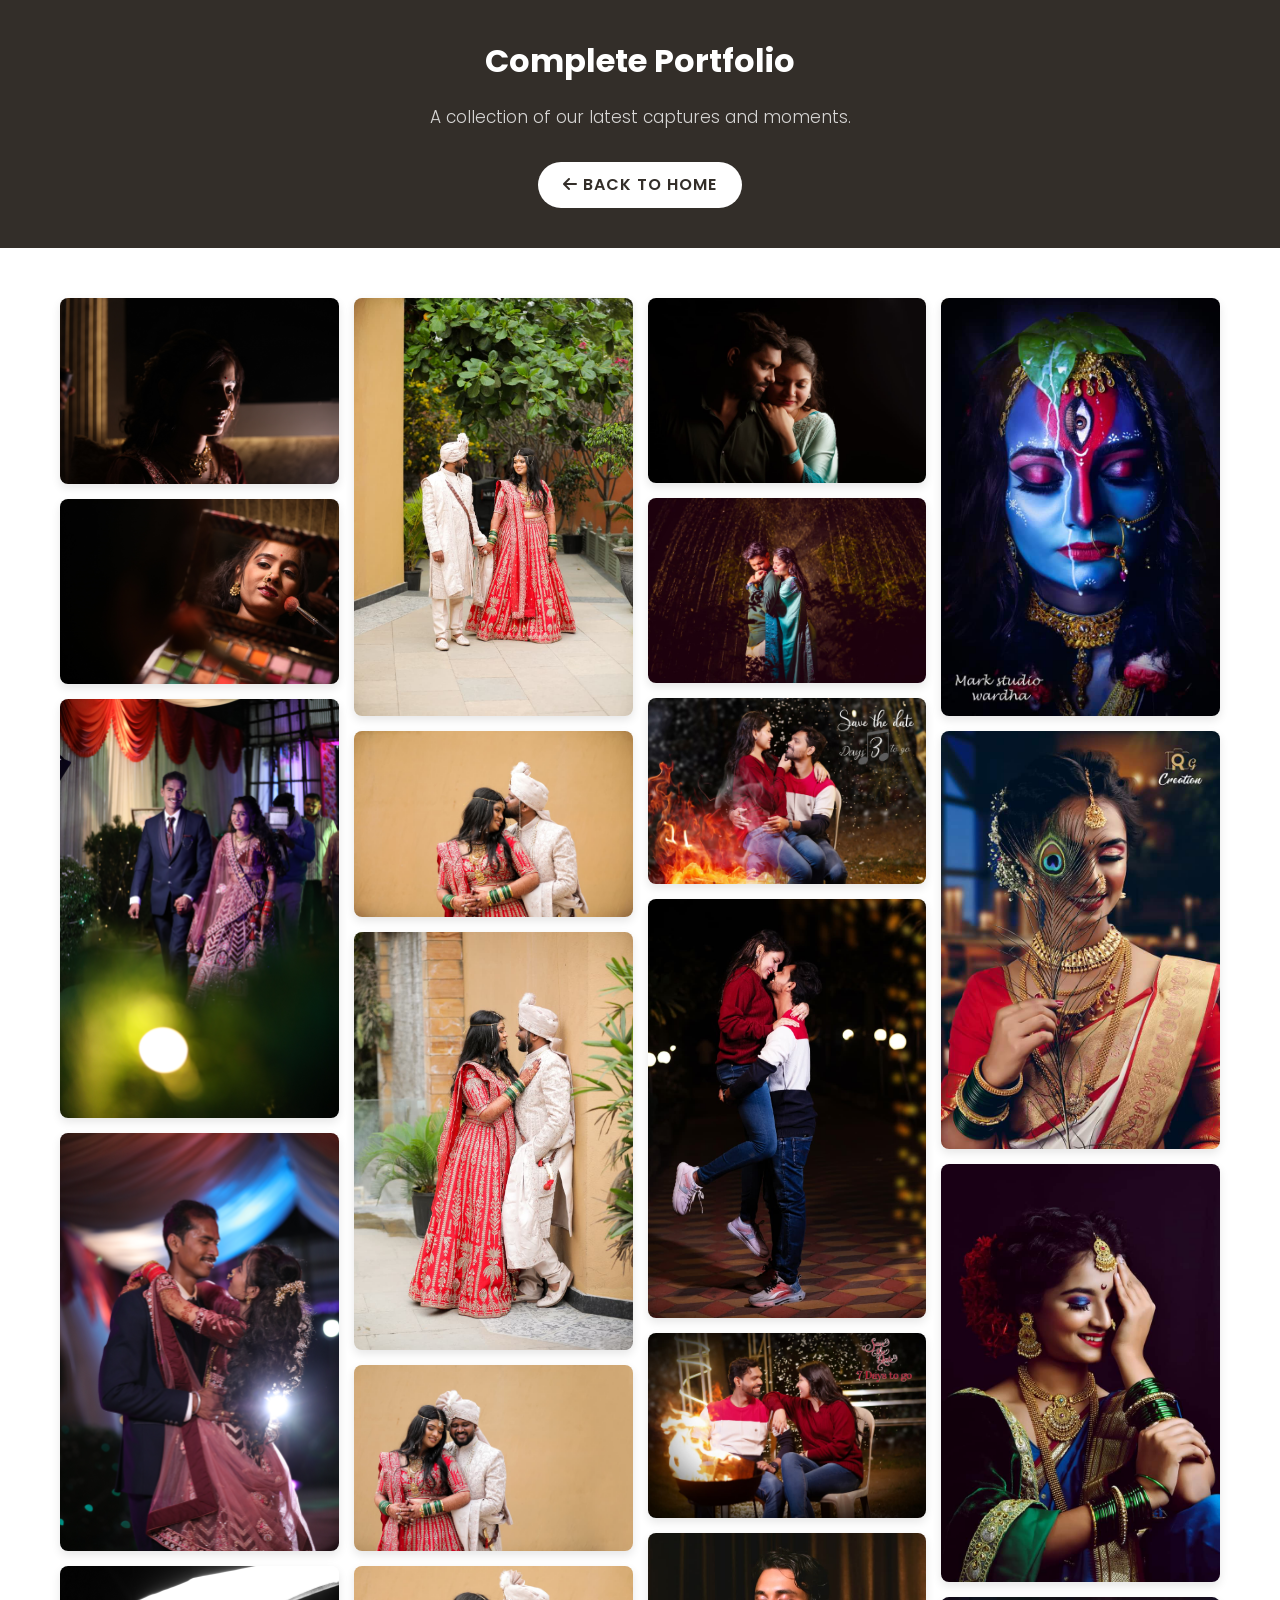
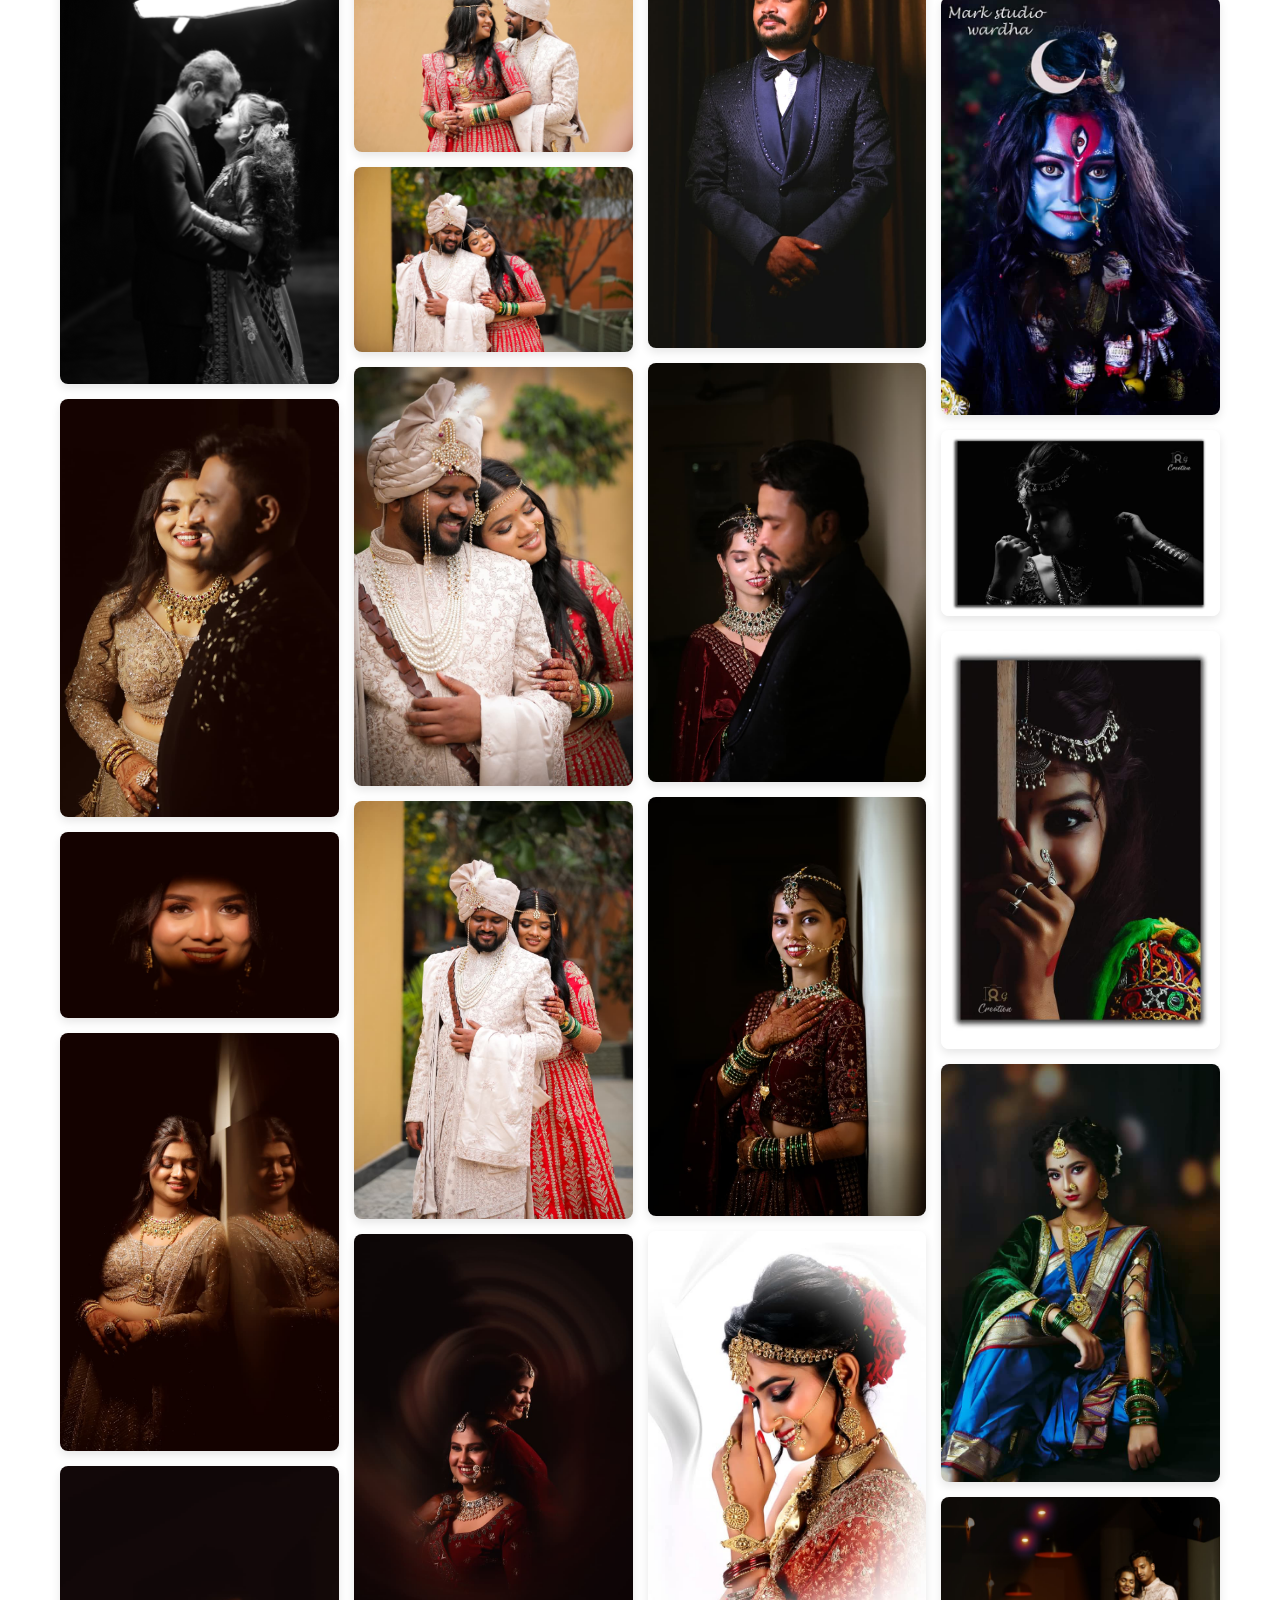
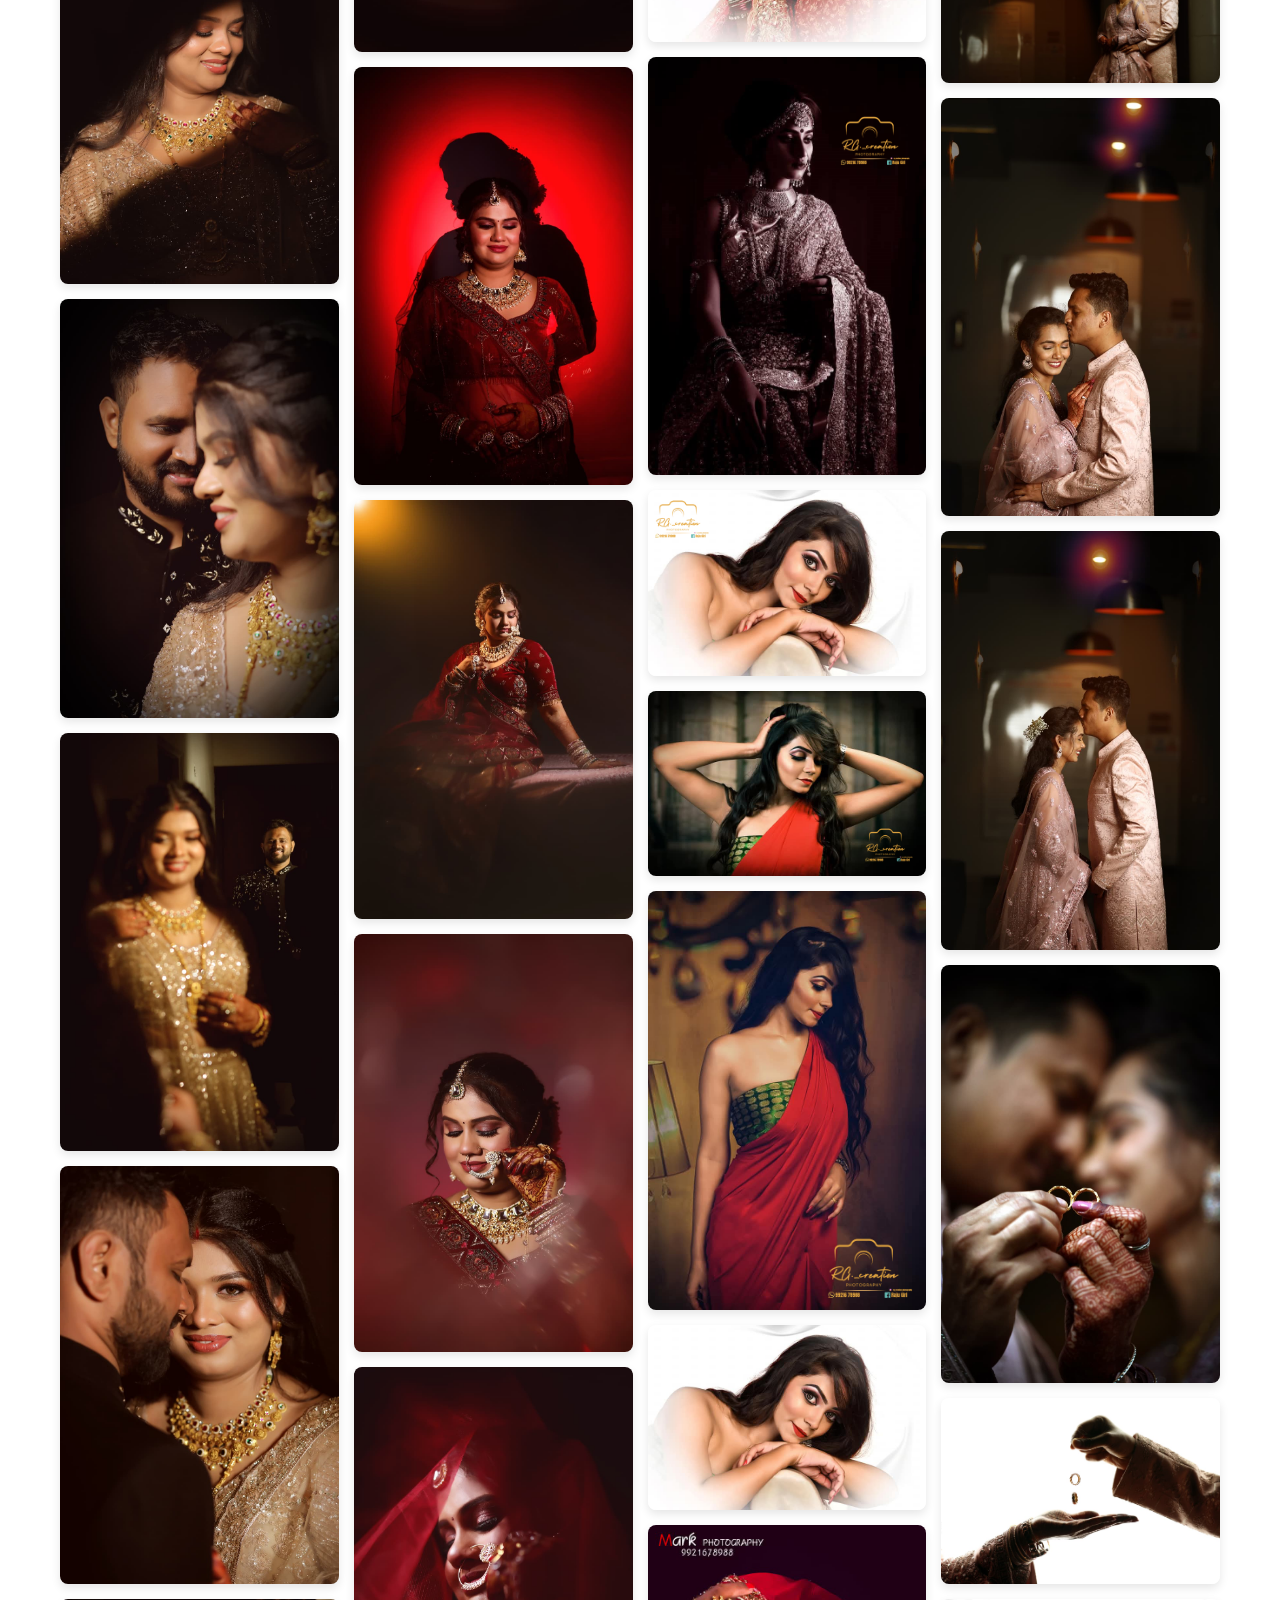
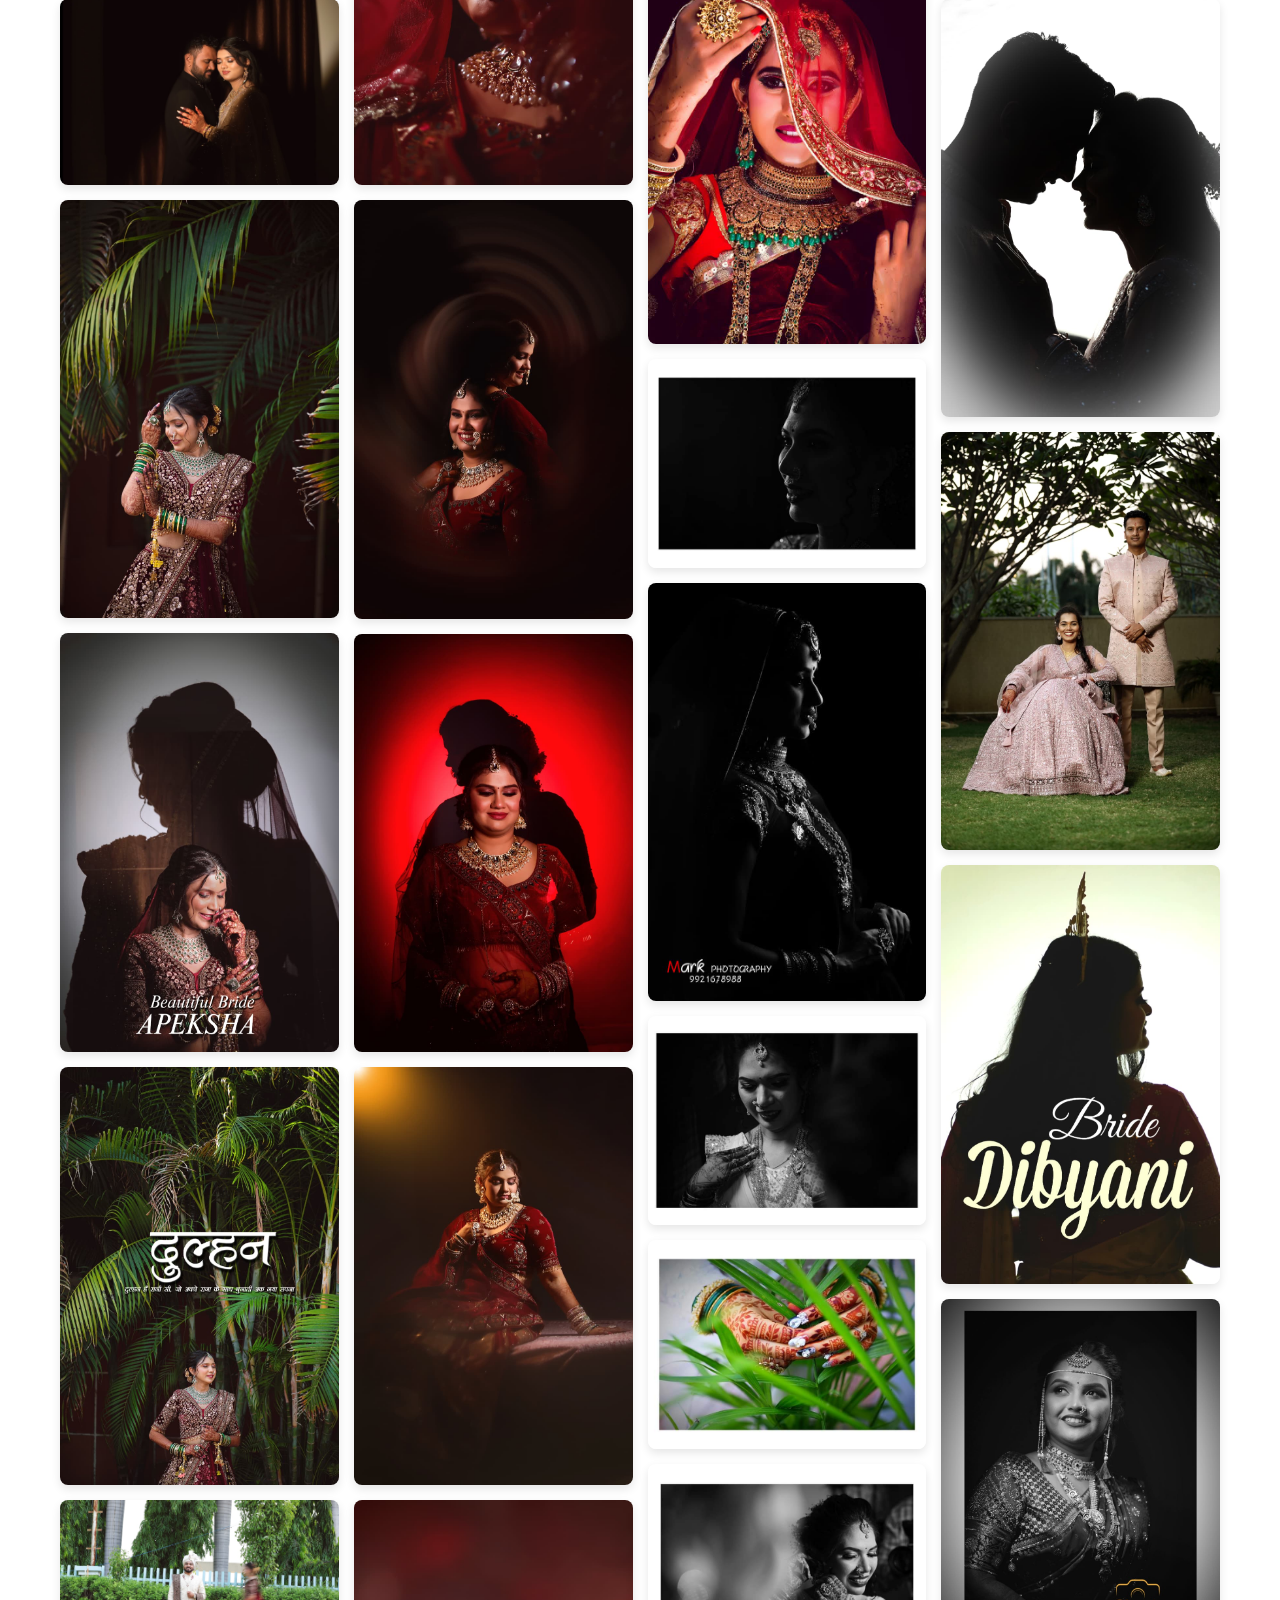
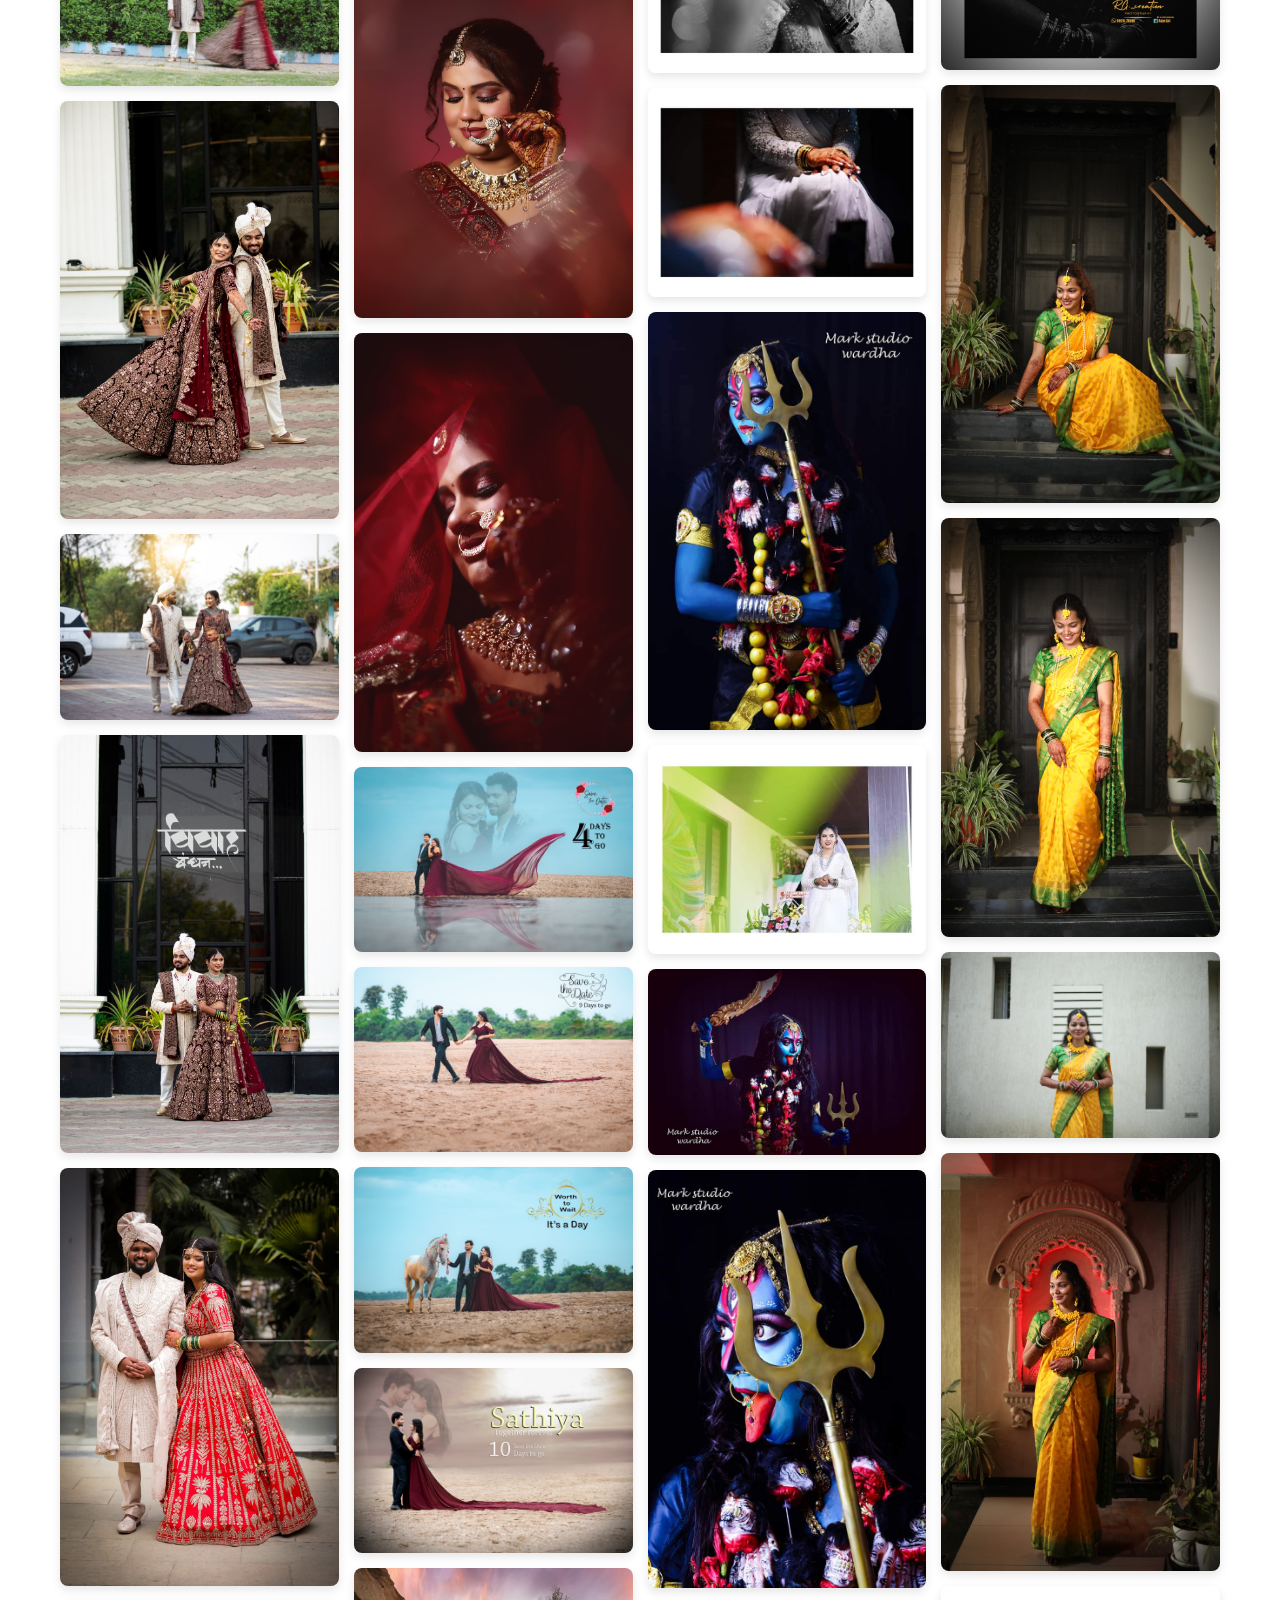
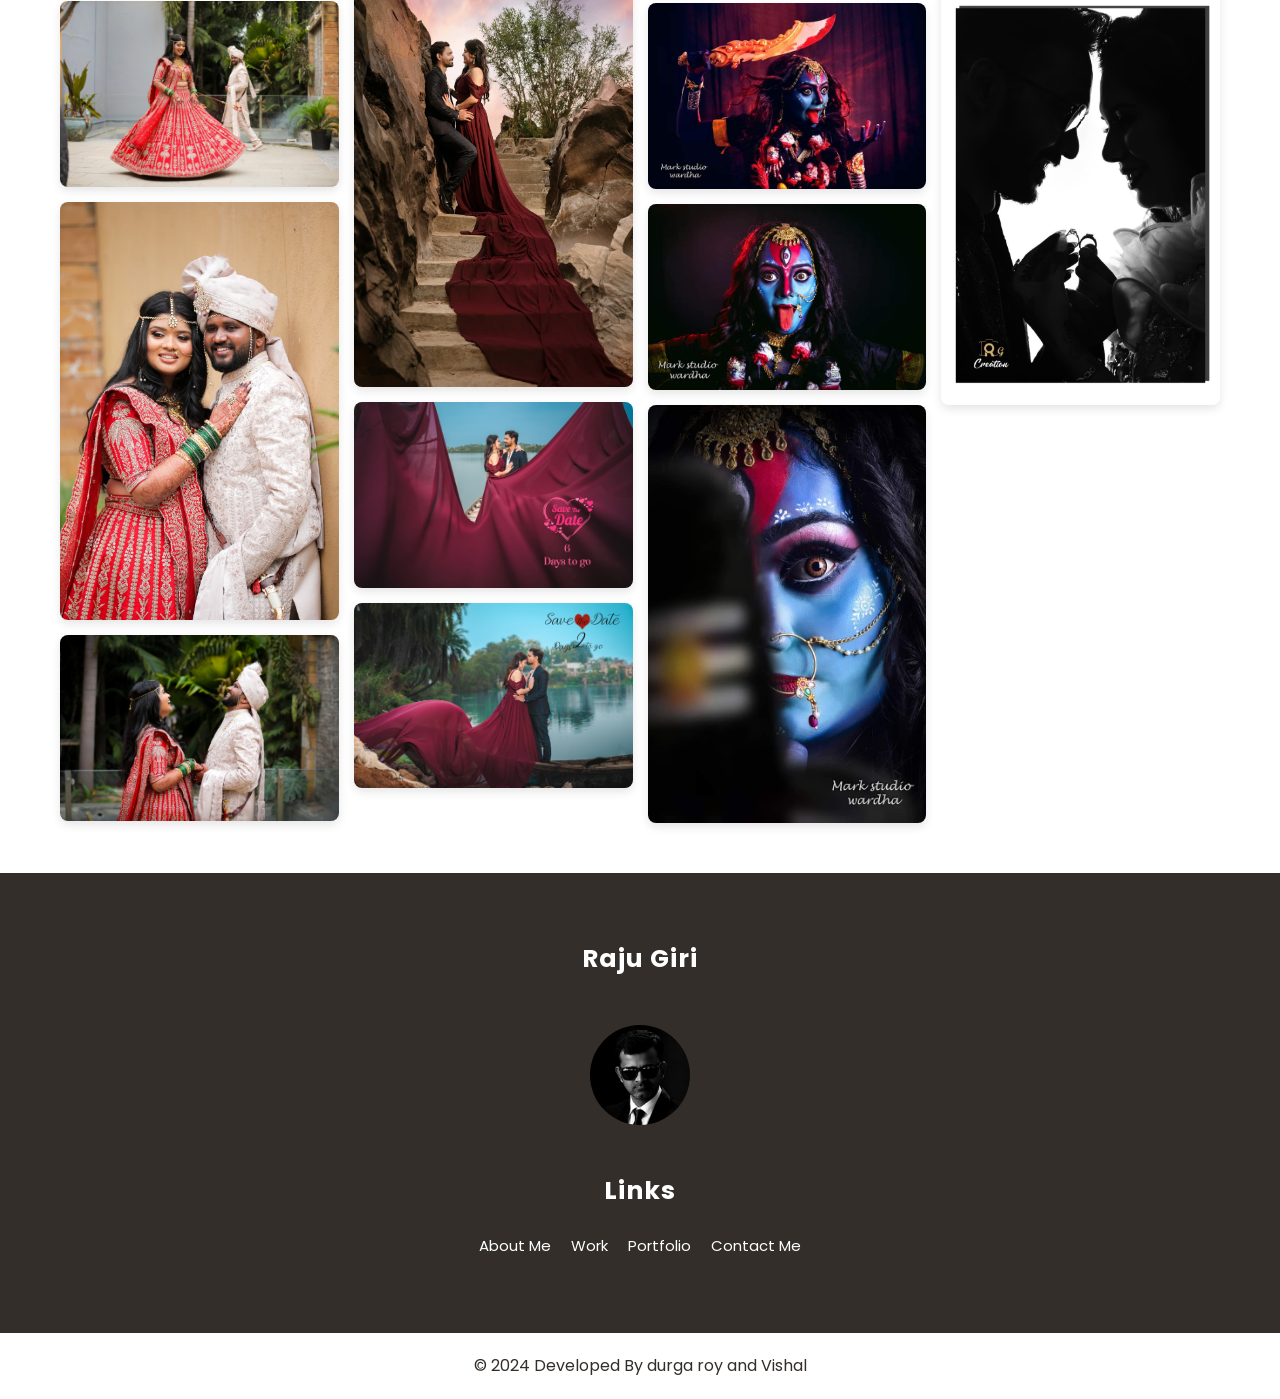
==== gallery.html @ 230786d8 "feat: add gallery page and bulk upload new portfolio images with associated layout updates" ====
<!DOCTYPE html>
<html lang="en">
<head>
    <meta charset="UTF-8">
    <meta http-equiv="X-UA-Compatible" content="IE=edge">
    <meta name="viewport" content="width=device-width, initial-scale=1.0">
    <title>RG_CREATION - Gallery</title>
    <!-- font awesome -->
    <link rel="stylesheet" href="https://cdnjs.cloudflare.com/ajax/libs/font-awesome/6.0.0-beta2/css/all.min.css" integrity="sha512-YWzhKL2whUzgiheMoBFwW8CKV4qpHQAEuvilg9FAn5VJUDwKZZxkJNuGM4XkWuk94WCrrwslk8yWNGmY1EduTA==" crossorigin="anonymous" referrerpolicy="no-referrer" />
    <link rel="stylesheet" href="css/style.css">
    <style>
        .gallery-header {
            padding: 4rem 0;
            text-align: center;
            background-color: var(--dark-color);
            color: var(--light-color);
        }
        .gallery-header h1 {
            color: var(--light-color);
            margin-bottom: 1rem;
        }
        .gallery-container {
            padding: 5rem 2rem;
            max-width: 1200px;
            margin: 0 auto;
        }
        .masonry-grid {
            column-count: 1;
            column-gap: 1.5rem;
        }
        @media(min-width: 576px){
            .masonry-grid { column-count: 2; }
        }
        @media(min-width: 768px){
            .masonry-grid { column-count: 3; }
        }
        @media(min-width: 1200px){
            .masonry-grid { column-count: 4; }
        }
        .masonry-item {
            break-inside: avoid;
            margin-bottom: 1.5rem;
            border-radius: 8px;
            overflow: hidden;
            box-shadow: 0 4px 10px rgba(0,0,0,0.1);
            transition: var(--transition);
            cursor: pointer;
        }
        .masonry-item img {
            width: 100%;
            display: block;
            transition: transform 0.5s ease;
        }
        .masonry-item:hover img {
            transform: scale(1.05);
        }
        .back-btn {
            display: inline-block;
            margin-top: 2rem;
            padding: 1rem 2.5rem;
            background-color: var(--light-color);
            color: var(--dark-color);
            border-radius: 3rem;
            font-weight: 600;
            text-transform: uppercase;
            letter-spacing: 1px;
            transition: var(--transition);
        }
        .back-btn:hover {
            background-color: #f0f0f0;
            transform: translateY(-3px);
        }

        /* Lightbox styling */
        #lightbox {
            display: none;
            position: fixed;
            z-index: 9999;
            top: 0;
            left: 0;
            width: 100%;
            height: 100%;
            background-color: rgba(0, 0, 0, 0.9);
            align-items: center;
            justify-content: center;
        }
        #lightbox img {
            max-width: 90%;
            max-height: 90%;
            box-shadow: 0 0 20px rgba(0,0,0,0.5);
            border-radius: 5px;
        }
        #lightbox:target {
            display: flex;
        }
        .lightbox-close {
            position: absolute;
            top: 20px;
            right: 30px;
            color: white;
            font-size: 40px;
            font-weight: bold;
            cursor: pointer;
            text-decoration: none;
        }
    </style>
</head>
<body>

    <header class="gallery-header">
        <div class="container">
            <h1>Complete Portfolio</h1>
            <p class="lead">A collection of our latest captures and moments.</p>
            <a href="index.html" class="back-btn"><i class="fas fa-arrow-left"></i> Back to Home</a>
        </div>
    </header>

    <main class="gallery-container">
        <div class="masonry-grid">
            <div class="masonry-item"><img src="images/New photos/Img 1.1 /AO1A1801.JPG" alt="Gallery Image" loading="lazy"></div>
            <div class="masonry-item"><img src="images/New photos/Img 1.1 /AO1A1819.JPG" alt="Gallery Image" loading="lazy"></div>
            <div class="masonry-item"><img src="images/New photos/Img 1.1 /AO1A1842.JPG" alt="Gallery Image" loading="lazy"></div>
            <div class="masonry-item"><img src="images/New photos/Img 1.1 /AO1A2920.JPG" alt="Gallery Image" loading="lazy"></div>
            <div class="masonry-item"><img src="images/New photos/Img 1.1 /AO1A3088.JPG" alt="Gallery Image" loading="lazy"></div>
            <div class="masonry-item"><img src="images/New photos/img 1/WhatsApp Image 2026-07-21 at 8.16.36 PM.jpeg" alt="Gallery Image" loading="lazy"></div>
            <div class="masonry-item"><img src="images/New photos/img 1/WhatsApp Image 2026-07-21 at 8.16.37 PM (1).jpeg" alt="Gallery Image" loading="lazy"></div>
            <div class="masonry-item"><img src="images/New photos/img 1/WhatsApp Image 2026-07-21 at 8.16.37 PM.jpeg" alt="Gallery Image" loading="lazy"></div>
            <div class="masonry-item"><img src="images/New photos/img 1/WhatsApp Image 2026-07-21 at 8.16.38 PM.jpeg" alt="Gallery Image" loading="lazy"></div>
            <div class="masonry-item"><img src="images/New photos/img 1/WhatsApp Image 2026-07-21 at 8.16.40 PM.jpeg" alt="Gallery Image" loading="lazy"></div>
            <div class="masonry-item"><img src="images/New photos/img 1/WhatsApp Image 2026-07-21 at 8.16.41 PM.jpeg" alt="Gallery Image" loading="lazy"></div>
            <div class="masonry-item"><img src="images/New photos/img 1/WhatsApp Image 2026-07-21 at 8.16.45 PM.jpeg" alt="Gallery Image" loading="lazy"></div>
            <div class="masonry-item"><img src="images/New photos/img 1/WhatsApp Image 2026-07-21 at 8.16.48 PM.jpeg" alt="Gallery Image" loading="lazy"></div>
            <div class="masonry-item"><img src="images/New photos/img 10/WhatsApp Image 2026-07-21 at 8.34.53 PM (1).jpeg" alt="Gallery Image" loading="lazy"></div>
            <div class="masonry-item"><img src="images/New photos/img 10/WhatsApp Image 2026-07-21 at 8.34.53 PM.jpeg" alt="Gallery Image" loading="lazy"></div>
            <div class="masonry-item"><img src="images/New photos/img 10/WhatsApp Image 2026-07-21 at 8.34.54 PM.jpeg" alt="Gallery Image" loading="lazy"></div>
            <div class="masonry-item"><img src="images/New photos/img 10/WhatsApp Image 2026-07-21 at 8.34.56 PM.jpeg" alt="Gallery Image" loading="lazy"></div>
            <div class="masonry-item"><img src="images/New photos/img 10/WhatsApp Image 2026-07-21 at 8.34.58 PM.jpeg" alt="Gallery Image" loading="lazy"></div>
            <div class="masonry-item"><img src="images/New photos/img 10/WhatsApp Image 2026-07-21 at 8.34.59 PM.jpeg" alt="Gallery Image" loading="lazy"></div>
            <div class="masonry-item"><img src="images/New photos/img 10/WhatsApp Image 2026-07-21 at 8.35.03 PM.jpeg" alt="Gallery Image" loading="lazy"></div>
            <div class="masonry-item"><img src="images/New photos/img 2/WhatsApp Image 2026-07-21 at 8.17.35 PM (1).jpeg" alt="Gallery Image" loading="lazy"></div>
            <div class="masonry-item"><img src="images/New photos/img 2/WhatsApp Image 2026-07-21 at 8.17.35 PM.jpeg" alt="Gallery Image" loading="lazy"></div>
            <div class="masonry-item"><img src="images/New photos/img 2/WhatsApp Image 2026-07-21 at 8.17.36 PM (1).jpeg" alt="Gallery Image" loading="lazy"></div>
            <div class="masonry-item"><img src="images/New photos/img 2/WhatsApp Image 2026-07-21 at 8.17.36 PM.jpeg" alt="Gallery Image" loading="lazy"></div>
            <div class="masonry-item"><img src="images/New photos/img 2/WhatsApp Image 2026-07-21 at 8.17.37 PM (1).jpeg" alt="Gallery Image" loading="lazy"></div>
            <div class="masonry-item"><img src="images/New photos/img 2/WhatsApp Image 2026-07-21 at 8.17.37 PM (2).jpeg" alt="Gallery Image" loading="lazy"></div>
            <div class="masonry-item"><img src="images/New photos/img 2/WhatsApp Image 2026-07-21 at 8.17.37 PM.jpeg" alt="Gallery Image" loading="lazy"></div>
            <div class="masonry-item"><img src="images/New photos/img 2/WhatsApp Image 2026-07-21 at 8.17.38 PM (1).jpeg" alt="Gallery Image" loading="lazy"></div>
            <div class="masonry-item"><img src="images/New photos/img 2/WhatsApp Image 2026-07-21 at 8.17.38 PM.jpeg" alt="Gallery Image" loading="lazy"></div>
            <div class="masonry-item"><img src="images/New photos/img 2/WhatsApp Image 2026-07-21 at 8.17.39 PM (1).jpeg" alt="Gallery Image" loading="lazy"></div>
            <div class="masonry-item"><img src="images/New photos/img 2/WhatsApp Image 2026-07-21 at 8.17.39 PM.jpeg" alt="Gallery Image" loading="lazy"></div>
            <div class="masonry-item"><img src="images/New photos/img 2/WhatsApp Image 2026-07-21 at 8.17.40 PM.jpeg" alt="Gallery Image" loading="lazy"></div>
            <div class="masonry-item"><img src="images/New photos/img 3/WhatsApp Image 2026-07-21 at 8.20.00 PM (1).jpeg" alt="Gallery Image" loading="lazy"></div>
            <div class="masonry-item"><img src="images/New photos/img 3/WhatsApp Image 2026-07-21 at 8.20.00 PM.jpeg" alt="Gallery Image" loading="lazy"></div>
            <div class="masonry-item"><img src="images/New photos/img 3/WhatsApp Image 2026-07-21 at 8.20.02 PM.jpeg" alt="Gallery Image" loading="lazy"></div>
            <div class="masonry-item"><img src="images/New photos/img 3/WhatsApp Image 2026-07-21 at 8.20.03 PM.jpeg" alt="Gallery Image" loading="lazy"></div>
            <div class="masonry-item"><img src="images/New photos/img 3/WhatsApp Image 2026-07-21 at 8.20.04 PM.jpeg" alt="Gallery Image" loading="lazy"></div>
            <div class="masonry-item"><img src="images/New photos/img 4/WhatsApp Image 2026-07-21 at 8.20.00 PM (1).jpeg" alt="Gallery Image" loading="lazy"></div>
            <div class="masonry-item"><img src="images/New photos/img 4/WhatsApp Image 2026-07-21 at 8.20.00 PM.jpeg" alt="Gallery Image" loading="lazy"></div>
            <div class="masonry-item"><img src="images/New photos/img 4/WhatsApp Image 2026-07-21 at 8.20.02 PM.jpeg" alt="Gallery Image" loading="lazy"></div>
            <div class="masonry-item"><img src="images/New photos/img 4/WhatsApp Image 2026-07-21 at 8.20.03 PM.jpeg" alt="Gallery Image" loading="lazy"></div>
            <div class="masonry-item"><img src="images/New photos/img 4/WhatsApp Image 2026-07-21 at 8.20.04 PM.jpeg" alt="Gallery Image" loading="lazy"></div>
            <div class="masonry-item"><img src="images/New photos/img 5/WhatsApp Image 2026-07-21 at 8.20.29 PM (1).jpeg" alt="Gallery Image" loading="lazy"></div>
            <div class="masonry-item"><img src="images/New photos/img 5/WhatsApp Image 2026-07-21 at 8.20.29 PM.jpeg" alt="Gallery Image" loading="lazy"></div>
            <div class="masonry-item"><img src="images/New photos/img 5/WhatsApp Image 2026-07-21 at 8.20.30 PM (1).jpeg" alt="Gallery Image" loading="lazy"></div>
            <div class="masonry-item"><img src="images/New photos/img 5/WhatsApp Image 2026-07-21 at 8.20.30 PM.jpeg" alt="Gallery Image" loading="lazy"></div>
            <div class="masonry-item"><img src="images/New photos/img 5/WhatsApp Image 2026-07-21 at 8.20.31 PM.jpeg" alt="Gallery Image" loading="lazy"></div>
            <div class="masonry-item"><img src="images/New photos/img 5/WhatsApp Image 2026-07-21 at 8.20.32 PM (1).jpeg" alt="Gallery Image" loading="lazy"></div>
            <div class="masonry-item"><img src="images/New photos/img 5/WhatsApp Image 2026-07-21 at 8.20.32 PM.jpeg" alt="Gallery Image" loading="lazy"></div>
            <div class="masonry-item"><img src="images/New photos/img 5/WhatsApp Image 2026-07-21 at 8.20.34 PM (1).jpeg" alt="Gallery Image" loading="lazy"></div>
            <div class="masonry-item"><img src="images/New photos/img 5/WhatsApp Image 2026-07-21 at 8.20.34 PM.jpeg" alt="Gallery Image" loading="lazy"></div>
            <div class="masonry-item"><img src="images/New photos/img 5/WhatsApp Image 2026-07-21 at 8.20.35 PM (1).jpeg" alt="Gallery Image" loading="lazy"></div>
            <div class="masonry-item"><img src="images/New photos/img 5/WhatsApp Image 2026-07-21 at 8.20.35 PM.jpeg" alt="Gallery Image" loading="lazy"></div>
            <div class="masonry-item"><img src="images/New photos/img 5/WhatsApp Image 2026-07-21 at 8.20.36 PM.jpeg" alt="Gallery Image" loading="lazy"></div>
            <div class="masonry-item"><img src="images/New photos/img 6/WhatsApp Image 2026-07-21 at 8.22.02 PM.jpeg" alt="Gallery Image" loading="lazy"></div>
            <div class="masonry-item"><img src="images/New photos/img 6/WhatsApp Image 2026-07-21 at 8.22.03 PM.jpeg" alt="Gallery Image" loading="lazy"></div>
            <div class="masonry-item"><img src="images/New photos/img 6/WhatsApp Image 2026-07-21 at 8.22.04 PM.jpeg" alt="Gallery Image" loading="lazy"></div>
            <div class="masonry-item"><img src="images/New photos/img 7/WhatsApp Image 2026-07-21 at 8.24.11 PM.jpeg" alt="Gallery Image" loading="lazy"></div>
            <div class="masonry-item"><img src="images/New photos/img 7/WhatsApp Image 2026-07-21 at 8.24.12 PM.jpeg" alt="Gallery Image" loading="lazy"></div>
            <div class="masonry-item"><img src="images/New photos/img 7/WhatsApp Image 2026-07-21 at 8.24.13 PM (1).jpeg" alt="Gallery Image" loading="lazy"></div>
            <div class="masonry-item"><img src="images/New photos/img 7/WhatsApp Image 2026-07-21 at 8.24.13 PM.jpeg" alt="Gallery Image" loading="lazy"></div>
            <div class="masonry-item"><img src="images/New photos/img 7/WhatsApp Image 2026-07-21 at 8.24.14 PM (1).jpeg" alt="Gallery Image" loading="lazy"></div>
            <div class="masonry-item"><img src="images/New photos/img 7/WhatsApp Image 2026-07-21 at 8.24.14 PM.jpeg" alt="Gallery Image" loading="lazy"></div>
            <div class="masonry-item"><img src="images/New photos/img 7/WhatsApp Image 2026-07-21 at 8.24.15 PM (1).jpeg" alt="Gallery Image" loading="lazy"></div>
            <div class="masonry-item"><img src="images/New photos/img 7/WhatsApp Image 2026-07-21 at 8.24.15 PM (2).jpeg" alt="Gallery Image" loading="lazy"></div>
            <div class="masonry-item"><img src="images/New photos/img 7/WhatsApp Image 2026-07-21 at 8.24.15 PM.jpeg" alt="Gallery Image" loading="lazy"></div>
            <div class="masonry-item"><img src="images/New photos/img 7/WhatsApp Image 2026-07-21 at 8.24.16 PM (1).jpeg" alt="Gallery Image" loading="lazy"></div>
            <div class="masonry-item"><img src="images/New photos/img 7/WhatsApp Image 2026-07-21 at 8.24.16 PM (2).jpeg" alt="Gallery Image" loading="lazy"></div>
            <div class="masonry-item"><img src="images/New photos/img 7/WhatsApp Image 2026-07-21 at 8.24.16 PM.jpeg" alt="Gallery Image" loading="lazy"></div>
            <div class="masonry-item"><img src="images/New photos/img 7/WhatsApp Image 2026-07-21 at 8.24.17 PM (1).jpeg" alt="Gallery Image" loading="lazy"></div>
            <div class="masonry-item"><img src="images/New photos/img 7/WhatsApp Image 2026-07-21 at 8.24.17 PM (2).jpeg" alt="Gallery Image" loading="lazy"></div>
            <div class="masonry-item"><img src="images/New photos/img 7/WhatsApp Image 2026-07-21 at 8.24.17 PM.jpeg" alt="Gallery Image" loading="lazy"></div>
            <div class="masonry-item"><img src="images/New photos/img 7/WhatsApp Image 2026-07-21 at 8.24.18 PM (1).jpeg" alt="Gallery Image" loading="lazy"></div>
            <div class="masonry-item"><img src="images/New photos/img 7/WhatsApp Image 2026-07-21 at 8.24.18 PM (2).jpeg" alt="Gallery Image" loading="lazy"></div>
            <div class="masonry-item"><img src="images/New photos/img 7/WhatsApp Image 2026-07-21 at 8.24.18 PM.jpeg" alt="Gallery Image" loading="lazy"></div>
            <div class="masonry-item"><img src="images/New photos/img 7/WhatsApp Image 2026-07-21 at 8.24.19 PM (1).jpeg" alt="Gallery Image" loading="lazy"></div>
            <div class="masonry-item"><img src="images/New photos/img 7/WhatsApp Image 2026-07-21 at 8.24.19 PM (2).jpeg" alt="Gallery Image" loading="lazy"></div>
            <div class="masonry-item"><img src="images/New photos/img 7/WhatsApp Image 2026-07-21 at 8.24.19 PM.jpeg" alt="Gallery Image" loading="lazy"></div>
            <div class="masonry-item"><img src="images/New photos/img 7/WhatsApp Image 2026-07-21 at 8.24.20 PM (1).jpeg" alt="Gallery Image" loading="lazy"></div>
            <div class="masonry-item"><img src="images/New photos/img 7/WhatsApp Image 2026-07-21 at 8.24.20 PM (2).jpeg" alt="Gallery Image" loading="lazy"></div>
            <div class="masonry-item"><img src="images/New photos/img 7/WhatsApp Image 2026-07-21 at 8.24.20 PM.jpeg" alt="Gallery Image" loading="lazy"></div>
            <div class="masonry-item"><img src="images/New photos/img 7/WhatsApp Image 2026-07-21 at 8.24.21 PM (1).jpeg" alt="Gallery Image" loading="lazy"></div>
            <div class="masonry-item"><img src="images/New photos/img 7/WhatsApp Image 2026-07-21 at 8.24.21 PM (2).jpeg" alt="Gallery Image" loading="lazy"></div>
            <div class="masonry-item"><img src="images/New photos/img 7/WhatsApp Image 2026-07-21 at 8.24.21 PM.jpeg" alt="Gallery Image" loading="lazy"></div>
            <div class="masonry-item"><img src="images/New photos/img 8/WhatsApp Image 2026-07-21 at 8.31.57 PM.jpeg" alt="Gallery Image" loading="lazy"></div>
            <div class="masonry-item"><img src="images/New photos/img 8/WhatsApp Image 2026-07-21 at 8.31.59 PM.jpeg" alt="Gallery Image" loading="lazy"></div>
            <div class="masonry-item"><img src="images/New photos/img 8/WhatsApp Image 2026-07-21 at 8.32.00 PM.jpeg" alt="Gallery Image" loading="lazy"></div>
            <div class="masonry-item"><img src="images/New photos/img 8/WhatsApp Image 2026-07-21 at 8.32.01 PM (1).jpeg" alt="Gallery Image" loading="lazy"></div>
            <div class="masonry-item"><img src="images/New photos/img 8/WhatsApp Image 2026-07-21 at 8.32.01 PM.jpeg" alt="Gallery Image" loading="lazy"></div>
            <div class="masonry-item"><img src="images/New photos/img 8/WhatsApp Image 2026-07-21 at 8.32.03 PM.jpeg" alt="Gallery Image" loading="lazy"></div>
            <div class="masonry-item"><img src="images/New photos/img 8/WhatsApp Image 2026-07-21 at 8.32.04 PM.jpeg" alt="Gallery Image" loading="lazy"></div>
            <div class="masonry-item"><img src="images/New photos/img 9/WhatsApp Image 2026-07-21 at 8.30.23 PM.jpeg" alt="Gallery Image" loading="lazy"></div>
            <div class="masonry-item"><img src="images/New photos/img 9/WhatsApp Image 2026-07-21 at 8.30.46 PM.jpeg" alt="Gallery Image" loading="lazy"></div>
            <div class="masonry-item"><img src="images/New photos/img 9/WhatsApp Image 2026-07-21 at 8.32.38 PM (1).jpeg" alt="Gallery Image" loading="lazy"></div>
            <div class="masonry-item"><img src="images/New photos/img 9/WhatsApp Image 2026-07-21 at 8.32.38 PM.jpeg" alt="Gallery Image" loading="lazy"></div>
            <div class="masonry-item"><img src="images/New photos/img 9/WhatsApp Image 2026-07-21 at 8.32.39 PM.jpeg" alt="Gallery Image" loading="lazy"></div>
            <div class="masonry-item"><img src="images/New photos/img 9/WhatsApp Image 2026-07-21 at 8.32.40 PM.jpeg" alt="Gallery Image" loading="lazy"></div>
            <div class="masonry-item"><img src="images/New photos/img 9/WhatsApp Image 2026-07-21 at 8.33.11 PM.jpeg" alt="Gallery Image" loading="lazy"></div>
        </div>
    </main>

    <div id="lightbox">
        <a href="#!" class="lightbox-close">&times;</a>
        <img id="lightbox-img" src="" alt="Expanded Image">
    </div>

    <!-- footer -->
    <footer id="footer" class="py-7">
        <div class="container">
            <div class="footer-content">
                <div>
                    <h3>Raju Giri </h3>
                    <div><img src="images/about-pic.png" alt=""></div>
                </div>
                <div>
                    <h3>Links</h3>
                    <ul class="flex">
                        <li><a href="index.html#about">About Me</a></li>
                        <li><a href="index.html#work">Work</a></li>
                        <li><a href="gallery.html">Portfolio</a></li>
                        <li><a href="index.html#contact">Contact Me</a></li>
                    </ul>
                </div>
            </div>
        </div>
    </footer>
    
    <!-- Footer -->
    <footer class="py-3 text-center">
        <p>&copy; 2024 Developed By durga roy and Vishal</p>
    </footer>

    <script>
        const lightbox = document.getElementById('lightbox');
        const lightboxImg = document.getElementById('lightbox-img');
        
        document.querySelectorAll('.masonry-item').forEach(item => {
            item.addEventListener('click', function() {
                const imgSrc = this.querySelector('img').getAttribute('src');
                lightboxImg.setAttribute('src', imgSrc);
                lightbox.style.display = 'flex';
            });
        });

        document.querySelector('.lightbox-close').addEventListener('click', function(e) {
            e.preventDefault();
            lightbox.style.display = 'none';
        });

        lightbox.addEventListener('click', function(e) {
            if (e.target !== lightboxImg) {
                lightbox.style.display = 'none';
            }
        });
    </script>
</body>
</html>
---- css/style.css ----
@import url('https://fonts.googleapis.com/css2?family=Poppins:wght@300;400;500;600;700&display=swap');

:root{
    --transition: all 300ms ease-in-out;
    --dark-color: #332e29;
    --light-color: #fff;
}

*{
    box-sizing: border-box;
    padding: 0;
    margin: 0;
    outline: 0;
}
html{
    font-size: 10px;
    scroll-behavior: smooth;
}
body{
    font-size: 1.6rem;
    font-family: 'Poppins', sans-serif;
    line-height: 1.6;
}

button, .btn{
    cursor: pointer;
    border: none;
    background: transparent;
}
ul{
    list-style-type: none;
}
a{
    text-decoration: none;
    color: var(--dark-color);
}
img{
    width: 100%;
    display: block;
}
.container{
    max-width: 1200px;
    margin: 0 auto;
    padding: 0 2rem;
}
.vh-100{
    min-height: 100vh;
}
h1, h2, h3{
    margin-top: 0;
    line-height: 1.3;
    margin-bottom: 2rem;
    color: var(--dark-color);
}
.flex{
    display: flex;
    align-items: center;
    justify-content: center;
}
.py-7{
    padding: 7rem 0;
}
.grid{
    display: grid;
    grid-template-columns: repeat(1, 1fr);
    gap: 1rem;
}
.lead{
    opacity: 0.8;
    padding: 1rem 0;
    font-size: 1.7rem;
    font-weight: 300;
    line-height: 1.8;
}

/* header */
#header{
    background: linear-gradient(rgba(0, 0, 0, 0.7), rgba(0, 0, 0, 0.4)), url("../images/New photos/Img 1.1 /AO1A1842.JPG") center/cover no-repeat fixed;
    justify-content: flex-start;
    align-items: flex-end;
}
#header .container{
    width: 100%;
}
.header-content{
    padding-bottom: 8rem;
    max-width: 800px;
}
.greeting {
    color: var(--light-color);
    font-size: 1.8rem;
    letter-spacing: 3px;
    margin-bottom: 1rem;
    font-weight: 500;
}
.main-title {
    font-size: 5rem;
    font-weight: 700;
    color: var(--light-color);
    margin-bottom: 0.5rem;
    letter-spacing: 2px;
}
.sub-title {
    font-size: 2.2rem;
    font-weight: 300;
    color: #e0e0e0;
    margin-bottom: 3rem;
}
.highlight {
    color: #f39c12; /* elegant gold/orange accent */
    font-weight: 500;
}
.social-links {
    display: flex;
    margin-top: 3.5rem;
}
.social-btn {
    display: flex;
    align-items: center;
    justify-content: center;
    width: 45px;
    height: 45px;
    border: 2px solid rgba(255, 255, 255, 0.3);
    border-radius: 50%;
    color: var(--light-color) !important;
    font-size: 1.8rem;
    transition: var(--transition);
    background: transparent;
    margin-right: 1.5rem;
}
.social-btn:hover {
    background: var(--light-color);
    color: var(--dark-color) !important;
    border-color: var(--light-color);
    transform: translateY(-3px);
}
.header-buttons {
    margin-top: 3.5rem;
    display: flex;
    gap: 1.5rem;
    flex-wrap: wrap;
}
.btn-outline {
    display: inline-block;
    padding: 1.4rem 3rem;
    font-family: 'Poppins', sans-serif;
    background-color: transparent;
    color: var(--light-color);
    text-transform: uppercase;
    letter-spacing: 2px;
    font-size: 1.6rem;
    transition: var(--transition);
    border: 2px solid var(--light-color);
    border-radius: 3rem;
}
.btn-outline:hover {
    background-color: var(--light-color);
    color: var(--dark-color);
    transform: translateY(-3px);
    box-shadow: 0 10px 20px rgba(0, 0, 0, 0.1);
}


/* about */
.about-left{
    margin-bottom: 4rem;
    position: relative;
    padding-right: 2rem;
    padding-bottom: 2rem;
}
.about-img-wrapper {
    position: relative;
    border-radius: 16px;
    overflow: hidden;
    box-shadow: 0 15px 30px rgba(0,0,0,0.1);
    z-index: 2;
    height: 100%;
}
.about-img-wrapper img {
    width: 100%;
    height: 100%;
    object-fit: cover;
    transition: var(--transition);
}
.about-img-wrapper:hover img {
    transform: scale(1.05);
}
.about-left::before {
    content: '';
    position: absolute;
    bottom: 0;
    right: 0;
    width: 80%;
    height: 80%;
    background-color: var(--dark-color);
    border-radius: 16px;
    z-index: 1;
}

.about-subtitle {
    font-size: 2.2rem;
    font-weight: 500;
    margin-bottom: 1.5rem;
    color: var(--dark-color);
    letter-spacing: 1px;
}
.about-right .lead {
    margin-bottom: 1.5rem;
}
.highlight-text {
    font-weight: 500;
    font-style: italic;
    color: #555;
    border-left: 4px solid var(--dark-color);
    padding-left: 1.5rem;
    margin-top: 2rem;
}
/* button down and title -reusable */
.btn-down{
    font-size: 3rem;
    display: inline-block;
    margin-top: 1rem;
    transition: var(--transition);
}
.btn-down:hover{
    opacity: 0.8;
    transform: translateY(5px);
}
.btn-down-white{
    color: var(--light-color);
}
.btn-primary{
    display: inline-block;
    padding: 1.4rem 3rem;
    font-family: 'Poppins', sans-serif;
    background-color: var(--dark-color);
    color: var(--light-color);
    text-transform: uppercase;
    letter-spacing: 2px;
    font-size: 1.6rem;
    transition: var(--transition);
    border: 2px solid var(--dark-color);
    border-radius: 3rem;
}
.btn-primary:hover{
    background-color: transparent;
    color: var(--dark-color);
    transform: translateY(-3px);
}
.title{
    margin-bottom: 5rem;
}
.title h2{
    text-transform: uppercase;
    letter-spacing: 3px;
    font-weight: 600;
    position: relative;
}
.title h2::after{
    position: absolute;
    content: "";
    top: 120%;
    left: 0;
    width: 70px;
    height: 4px;
    background-color: var(--dark-color);
}

/* work */
#work{
    background: linear-gradient(rgba(0, 0, 0, 0.7), rgba(0, 0, 0, 0.6)), url('../images/work-pic.jpg') center/cover no-repeat fixed;
    color: var(--light-color);
}
#work .title h2, #work h3{
    color: var(--light-color);
}
#work .title h2::after{
    display: none;
}
.services-grid {
    display: grid;
    grid-template-columns: 1fr;
    gap: 2rem;
    margin-top: 4rem;
}
.service-card {
    background: rgba(255, 255, 255, 0.05);
    border: 1px solid rgba(255, 255, 255, 0.1);
    backdrop-filter: blur(10px);
    padding: 3rem 2rem;
    border-radius: 16px;
    text-align: center;
    transition: var(--transition);
}
.service-card:hover {
    transform: translateY(-10px);
    background: rgba(255, 255, 255, 0.1);
    border-color: rgba(255, 255, 255, 0.3);
    box-shadow: 0 15px 30px rgba(0,0,0,0.3);
}
.service-icon {
    font-size: 4rem;
    margin-bottom: 2rem;
    color: var(--light-color);
    transition: var(--transition);
}
.service-card:hover .service-icon {
    color: #f39c12;
    transform: scale(1.1);
}
.service-card h3 {
    font-size: 2.2rem;
    margin-bottom: 1.5rem;
    letter-spacing: 1px;
}
.service-card p {
    font-size: 1.5rem;
    font-weight: 300;
    line-height: 1.6;
    color: #ddd;
}

/* portfolio */
.portfolio-grid {
    gap: 2rem;
}
.portfolio-grid > div{
    transition: var(--transition);
    border-radius: 16px;
    overflow: hidden;
    box-shadow: 0 10px 30px rgba(0,0,0,0.15);
    position: relative;
}
.portfolio-grid > div::after {
    content: '';
    position: absolute;
    top: 0; left: 0; right: 0; bottom: 0;
    background: rgba(0,0,0,0.1);
    transition: var(--transition);
    pointer-events: none;
}
.portfolio-grid > div:hover::after {
    background: rgba(0,0,0,0);
}
.portfolio-grid > div:hover{
    transform: translateY(-5px);
    box-shadow: 0 15px 35px rgba(0,0,0,0.25);
}
.portfolio-grid > div img {
    width: 100%;
    height: 100%;
    object-fit: cover;
}


/* contact */
#contact{
    background-color: rgb(248, 248, 248);
}
.contact-content{
    flex-direction: column;
    align-items: stretch;
}
.contact-left{
    margin-bottom: 5rem;
}
.contact-left .lead{
    padding: 0.5rem;
}
.contact-left form{
    margin-top: 3rem;
}
.contact-left form .form-control{
    display: block;
    margin: 1.6rem 0;
    border: 2px solid rgba(0, 0, 0, 0.3);
    padding: 1rem;
    width: 100%;
}
.contact-left form .form-control::placeholder{
    font-size: 15px;
    font-family: 'Poppins', sans-serif;
}
.contact-left .btn-submit{
    padding: 1.4rem 3rem;
    font-family: 'Poppins', sans-serif;
    background-color: var(--dark-color);
    color: var(--light-color);
    margin-top: 1rem;
    text-transform: uppercase;
    letter-spacing: 2px;
    font-size: 1.6rem;
    transition: var(--transition);
}
.contact-left .btn-submit:hover{
    background-color: #000;
}

#insta{
    background: linear-gradient(rgba(0, 0, 0, 0.5), rgba(0, 0, 0, 0.3)), url('../images/insta-pic.jpg') center/cover no-repeat fixed;
    min-height: 65vh;
}
#insta .title h2{
    color: var(--light-color);
}
#insta .title h2::after{
    background-color: var(--light-color);
}
.insta-grid > div{
    height: 400px;
    overflow: hidden;
    transition: var(--transition);
}
.insta-grid > div img{
    height: 100%;
    object-fit: cover;
}
.insta-grid > div:hover{
    transform: scale(0.9);
}

/* footer */
#footer{
    background-color: var(--dark-color);
    color: var(--light-color);
}
.footer-content{
    text-align: center;
}
.footer-content h3{
    color: var(--light-color);
    font-size: 2.5rem;
    letter-spacing: 1px;
}
.footer-content ul{
    flex-direction: column;
}
.footer-content ul li a{
    color: var(--light-color);
    font-size: 1.5rem;
    transition: var(--transition);
}
.footer-content ul li a:hover{
    opacity: 0.7;
}
.footer-content ul li{
    margin: .5rem 1rem;
}
.footer-content > div:first-child{
    margin-bottom: 3rem;
}
.footer-content > div:first-child div{
    width: 100px;
    height: 100px;
    overflow: hidden;
    margin: 5rem auto;
    border-radius: 50%;
}


/* Media Queries */

@media(min-width: 450px){
}
@media(min-width: 576px){
    .title h2{
        font-size: 4rem;
    }
    .services-grid{
        grid-template-columns: repeat(2, 1fr);
    }
    .portfolio-grid{
        grid-template-columns: repeat(2, 1fr);
    }
    .portfolio-grid > div{
        height: 300px;
    }
    .contact-left form .form-control{
        max-width: 500px;
    }
    .footer-content ul{
        flex-direction: row;
    }

}

@media(min-width: 768px){
    .main-title {
        font-size: 8rem;
    }
    .sub-title {
        font-size: 3rem;
    }
    .about-content{
        grid-template-columns: repeat(2, 1fr);
        column-gap: 6rem;
        row-gap: 0;
    }
    .services-grid{
        grid-template-columns: repeat(3, 1fr);
    }
    .about-left{
        margin-bottom: 0;
    }
    .contact-content{
        flex-direction: row;
    }
    .contact-right{
        padding-left: 3rem;
        width: 50%;
    }
    .contact-left{
        width: 50%;
    }
    .insta-grid{
        grid-template-columns: repeat(2, 1fr);
    }
}

@media(min-width: 992px){
    .insta-grid{
        grid-template-columns: repeat(4, 1fr);
    }
    .insta-grid > div{
        height: 250px;
    }
}

@media(min-width: 992px){
    .portfolio-grid{
        grid-template-columns: repeat(3, 1fr);
        grid-auto-rows: 280px;
    }
    .portfolio-grid > div{
        height: auto;
    }
    .portfolio-grid > div:nth-child(1){
        grid-column: span 2;
        grid-row: span 2;
    }
}

.whatsapp-button {
    position: fixed;
    right: 20px;
    bottom: 20px;
    width: 50px;
    height: 50px;
    /* background-color: #25D366;
    border-radius: 50%;
    box-shadow: 0 2px 10px rgba(0, 0, 0, 0.2); */
    display: flex;
    align-items: center;
    justify-content: center;
    z-index: 1000;
}
.whatsapp-button img {
    width: 30px;
    height: 30px;
}
footer {
    background: linear-gradient(rgba(0, 0, 0, 0.5), rgba(0, 0, 0, 0.3))
    background-color: var(--light-color); /* Adjust the background color as per your website */
    color: var(--dark-color); /* Adjust the text color as per your website */
    padding: 20px 0;
    text-align: center;
}

form {
    max-width: 600px;
    margin: 0 auto;
    padding: 20px;
    border: 1px solid #ccc;
    border-radius: 10px;
    box-shadow: 0 0 10px rgba(0, 0, 0, 0.1);
    background-color: #f9f9f9;
}

input[type="text"],
input[type="email"],
textarea {
    width: calc(100% - 20px);
    padding: 10px;
    margin-bottom: 10px;
    border: 1px solid #ccc;
    border-radius: 5px;
    font-size: 16px;
    font-family: Arial, sans-serif;
}

textarea {
    height: 150px;
    resize: vertical;
}

button[type="submit"] {
    display: inline-block;
    padding: 10px 20px;
    margin-top: 10px;
    border: none;
    border-radius: 5px;
    background-color: #4CAF50;
    color: white;
    font-size: 16px;
    cursor: pointer;
    font-family: Arial, sans-serif;
}

button[type="submit"]:hover {
    background-color: #45a049;
}

/*demo*/
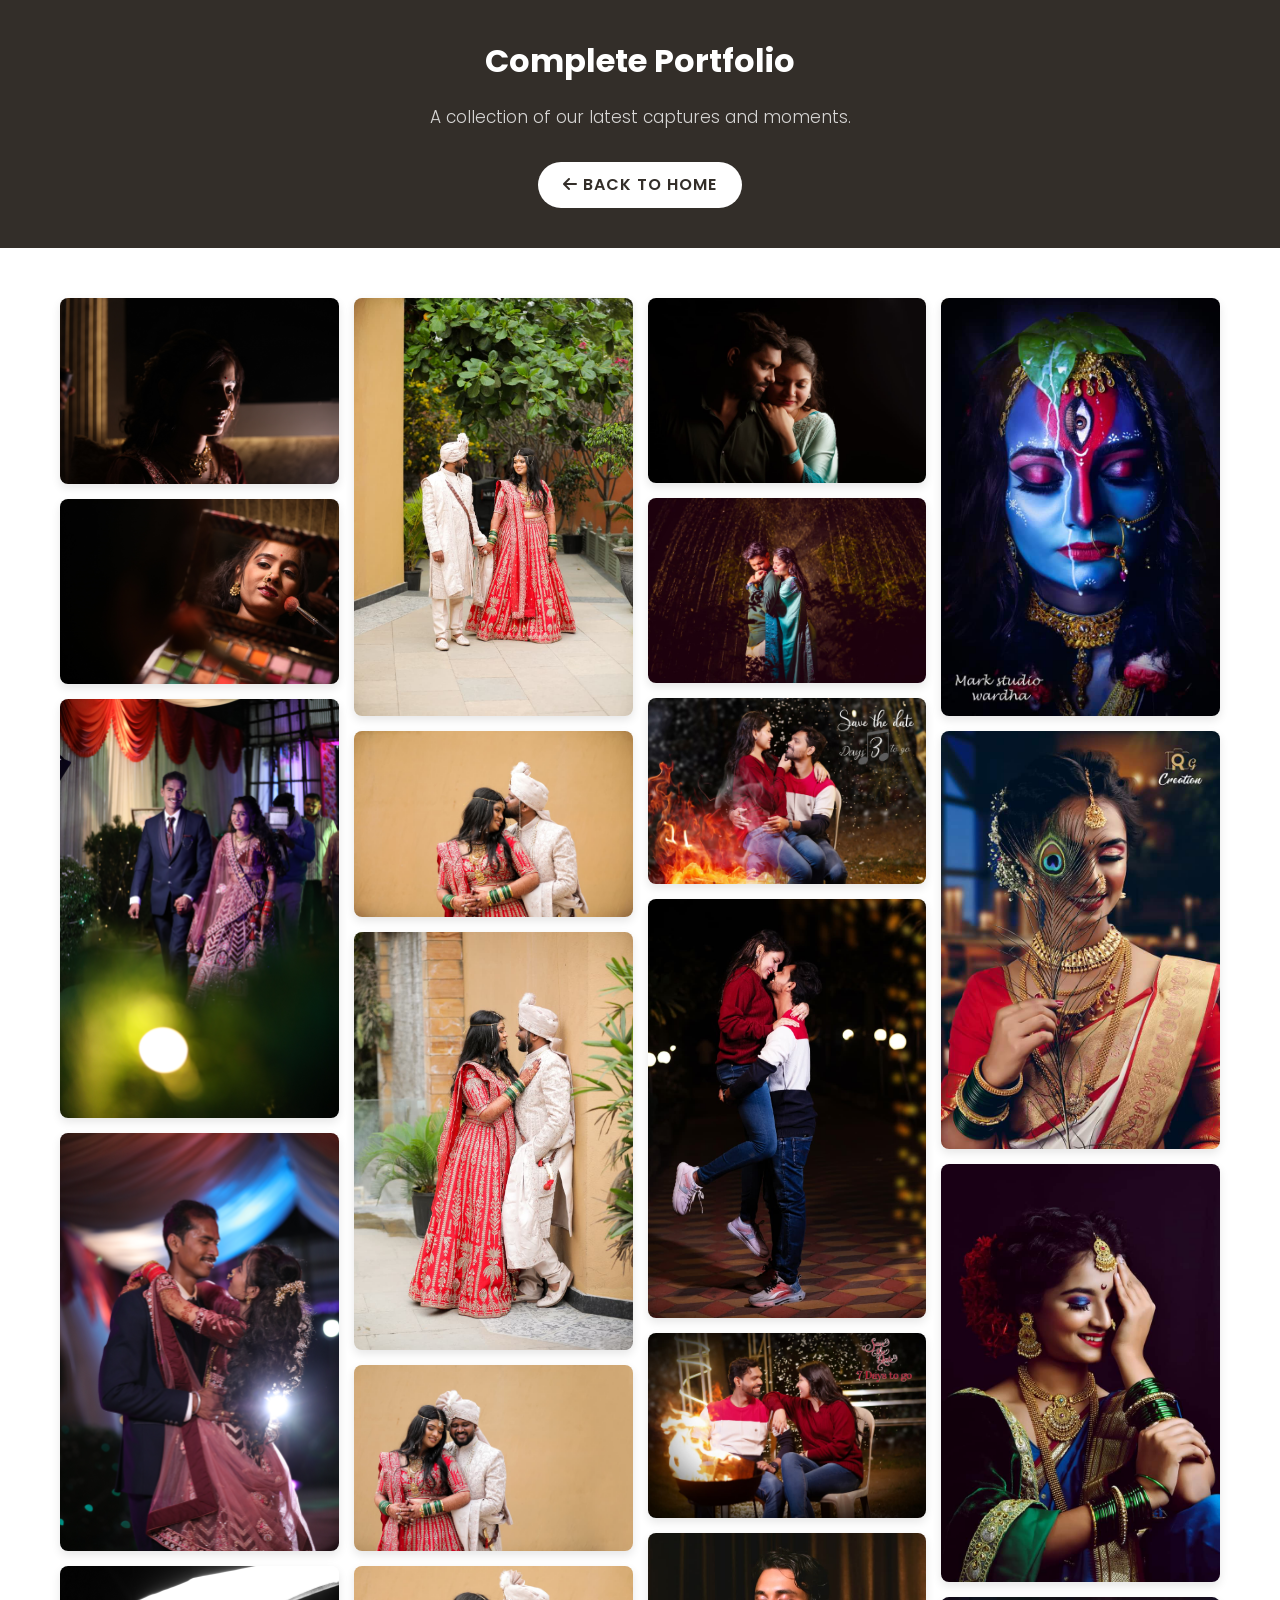
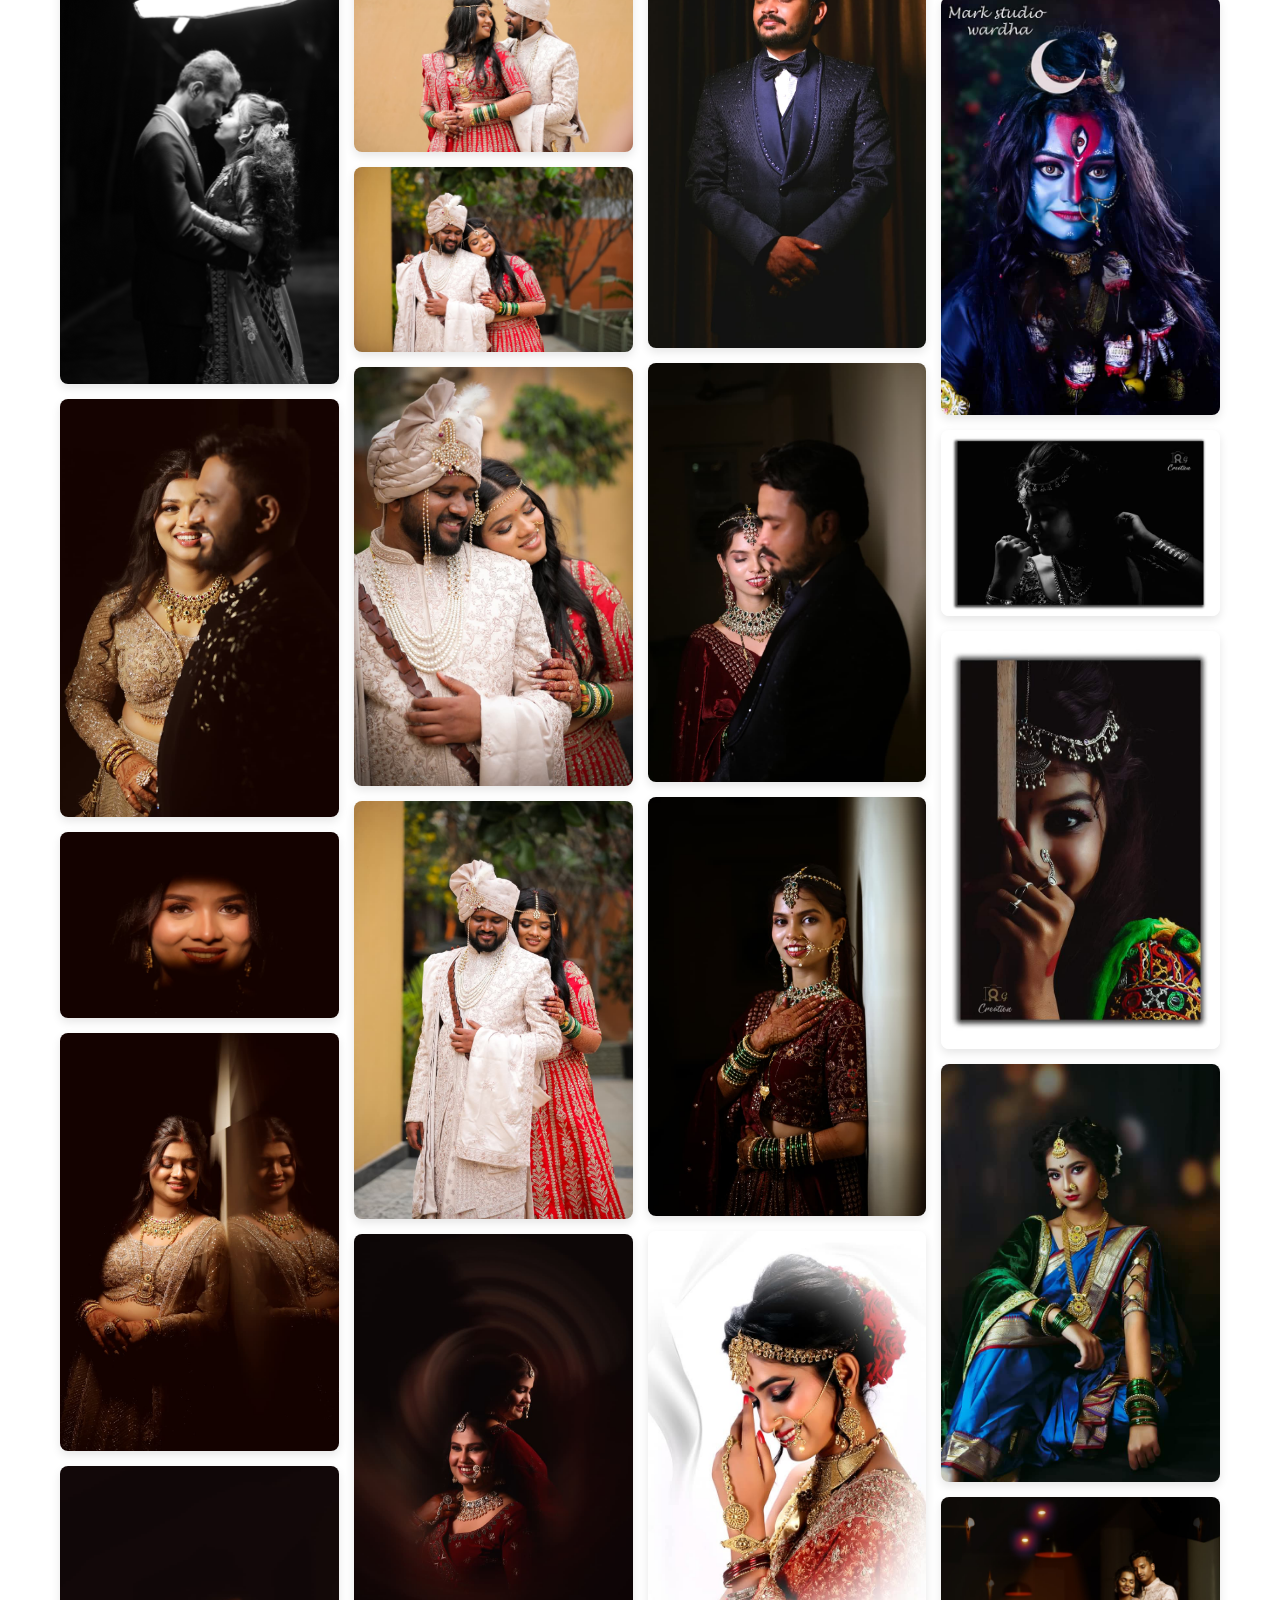
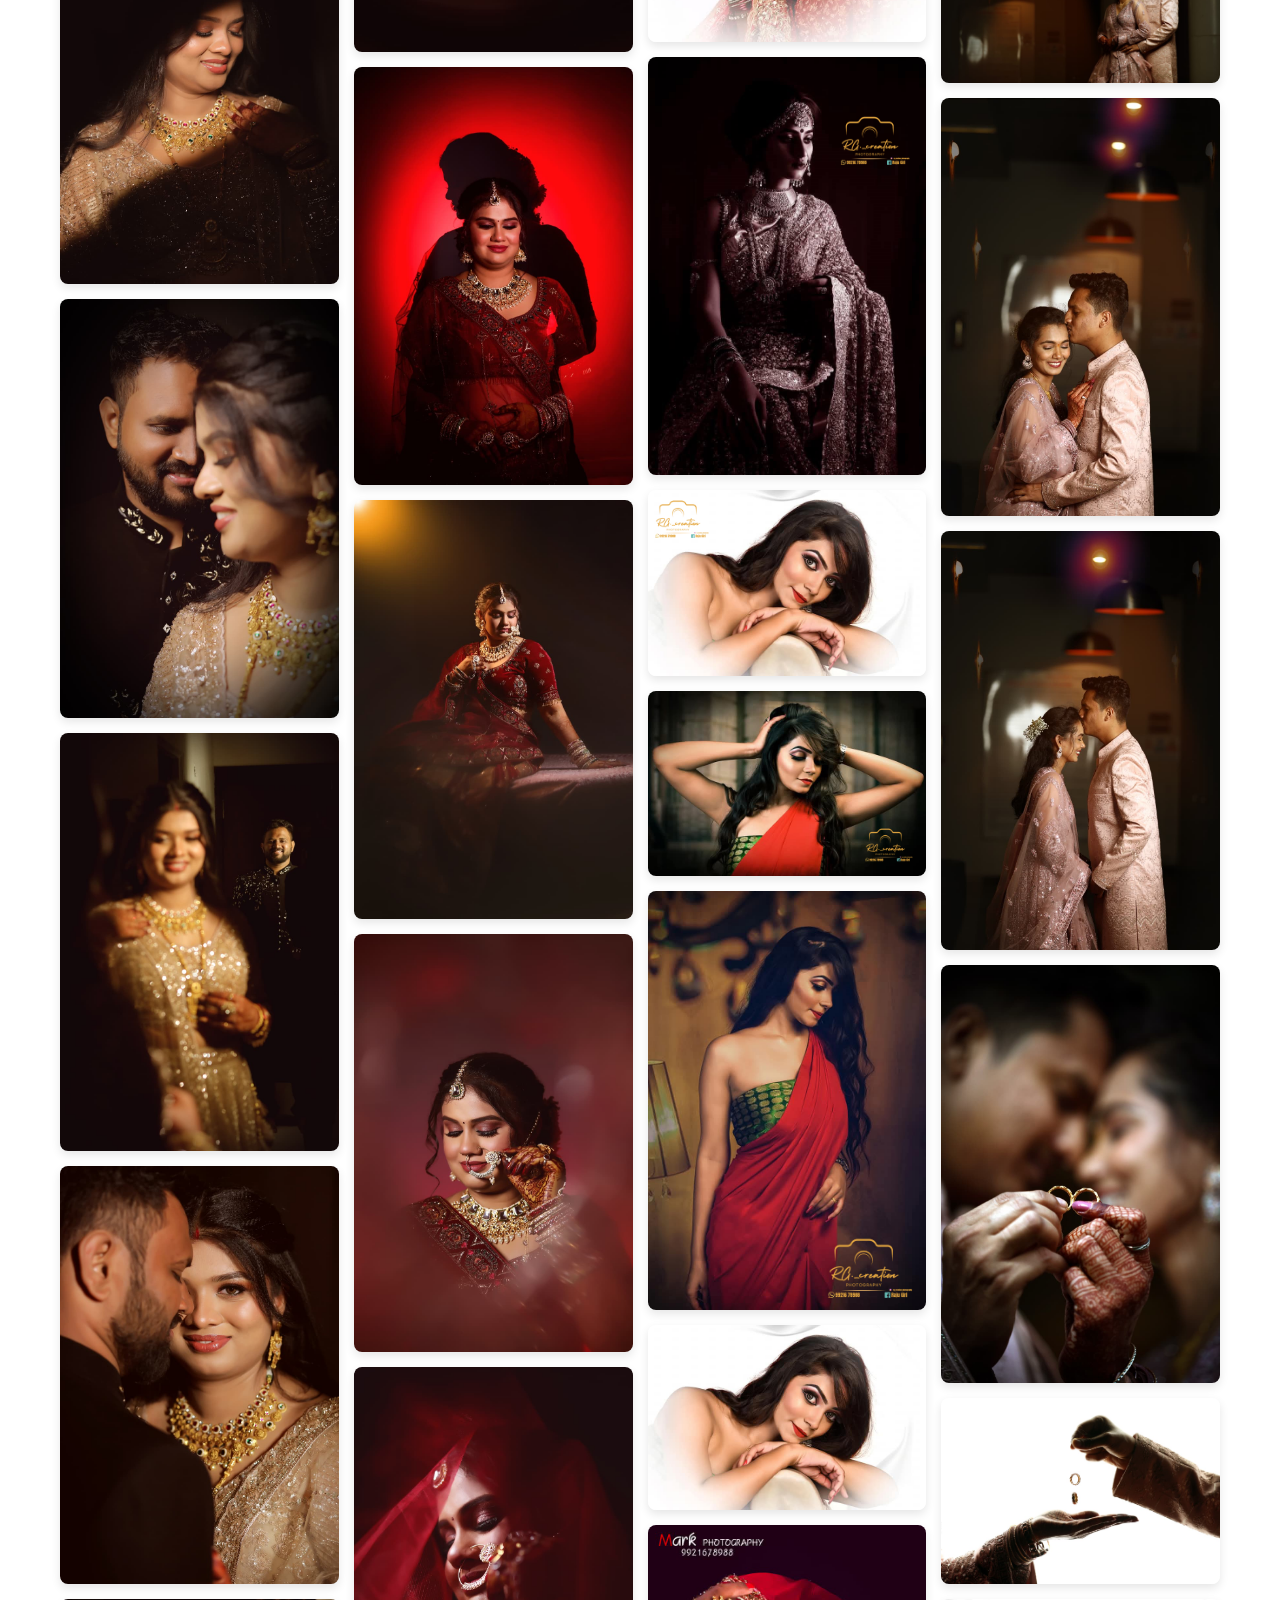
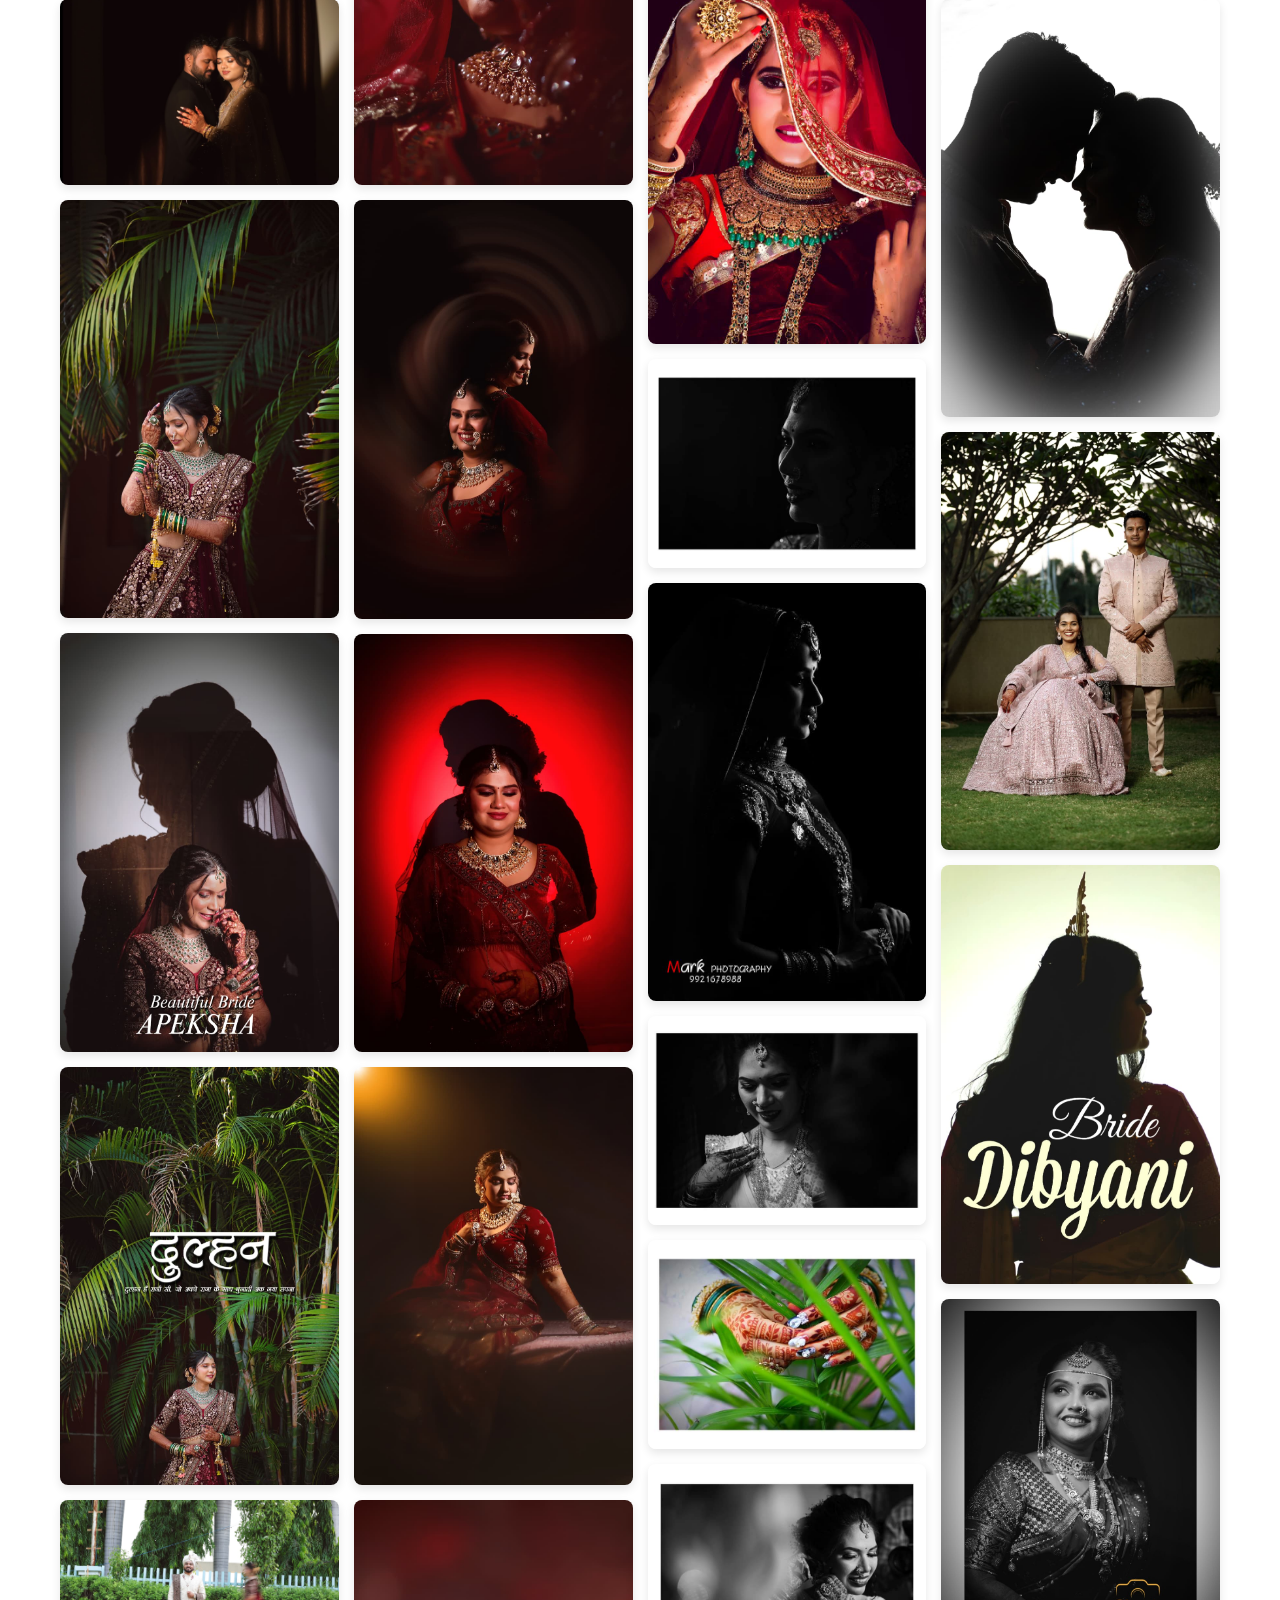
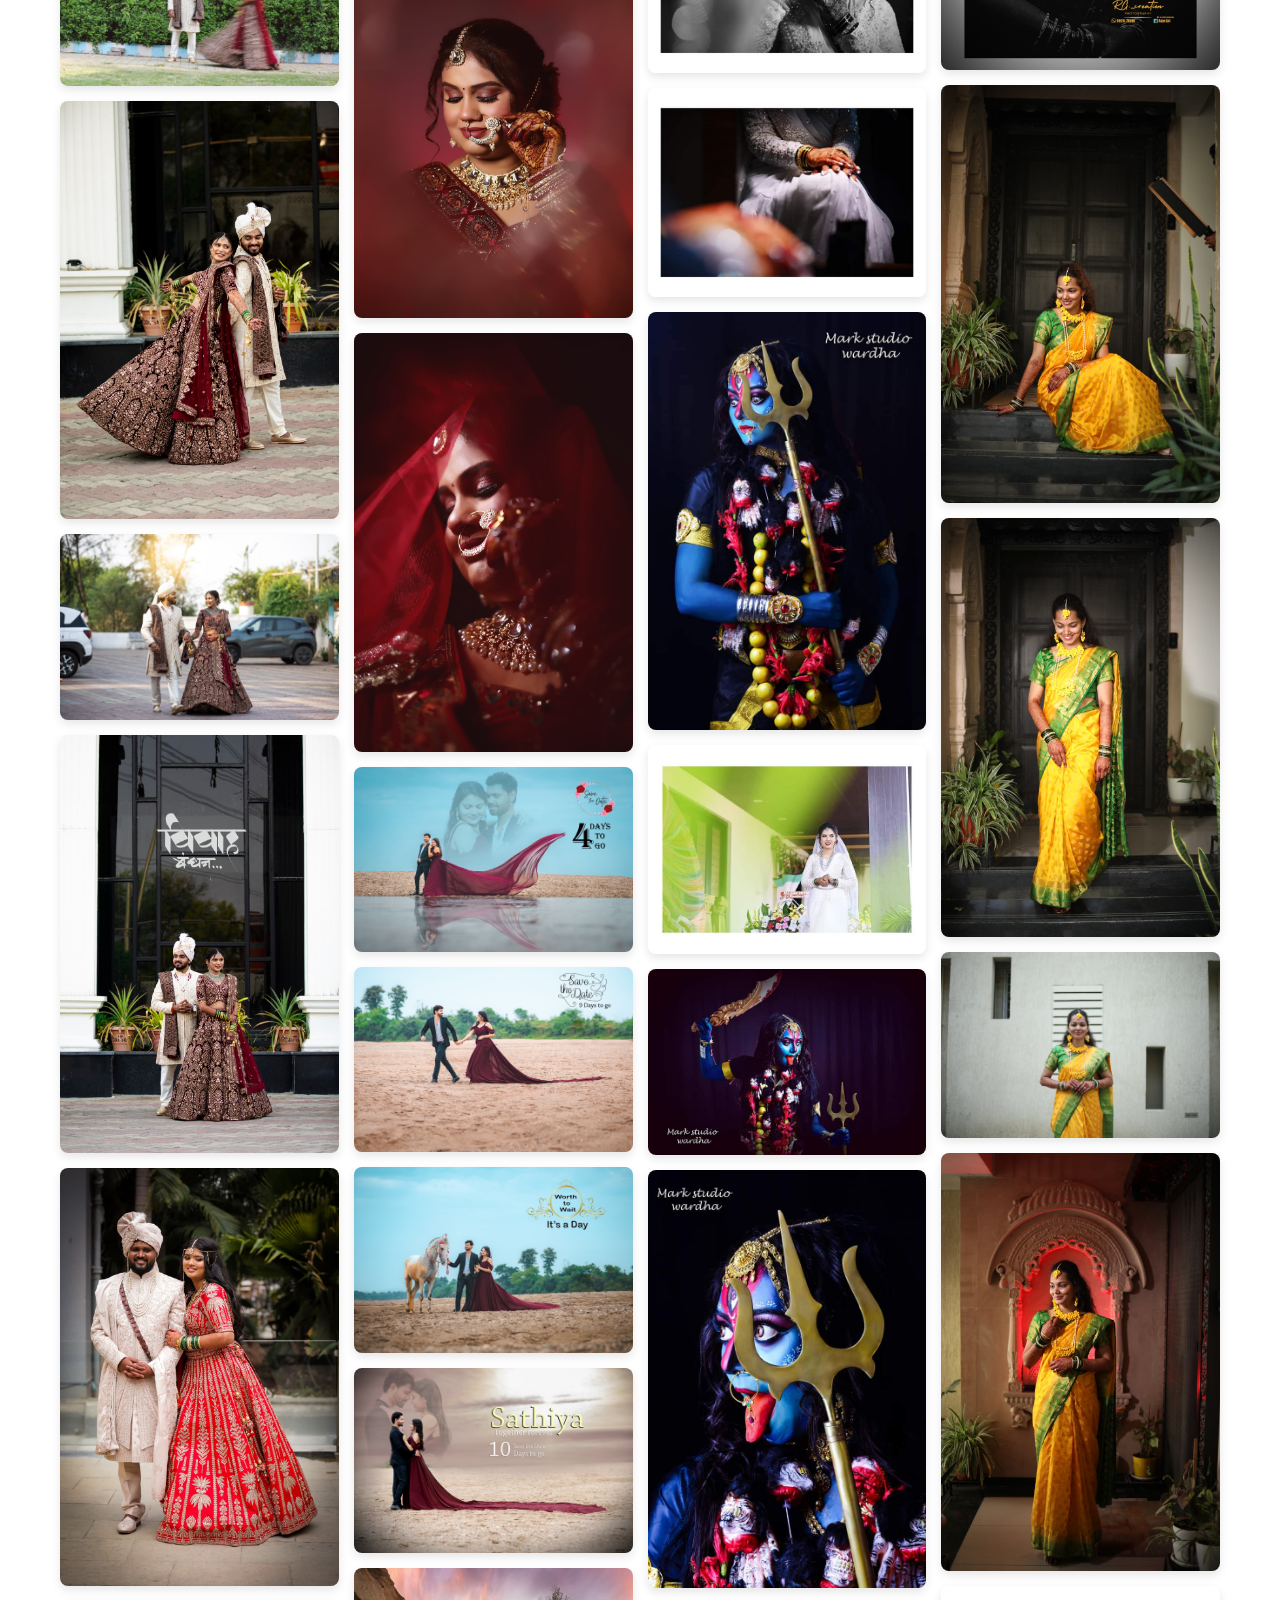
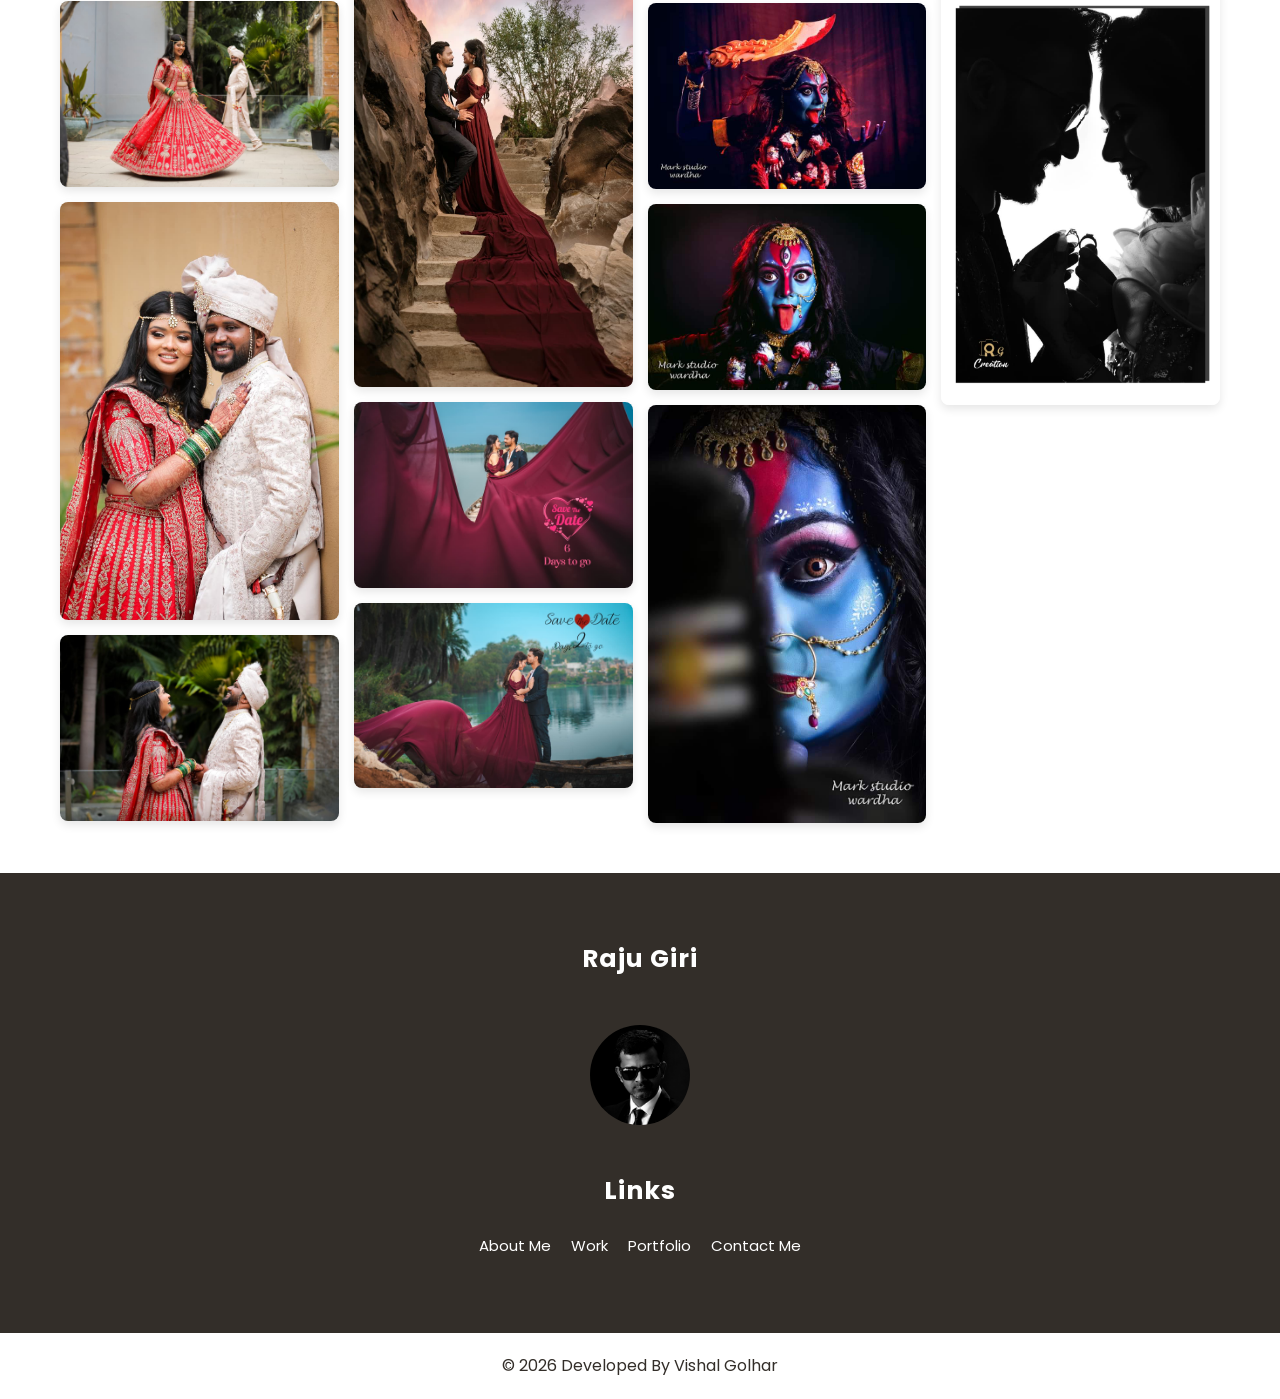
==== commit d5cf43d6: "Added new thigns" ====
--- a/gallery.html
+++ b/gallery.html
@@ -1,12 +1,15 @@
 <!DOCTYPE html>
 <html lang="en">
+
 <head>
     <meta charset="UTF-8">
     <meta http-equiv="X-UA-Compatible" content="IE=edge">
     <meta name="viewport" content="width=device-width, initial-scale=1.0">
     <title>RG_CREATION - Gallery</title>
     <!-- font awesome -->
-    <link rel="stylesheet" href="https://cdnjs.cloudflare.com/ajax/libs/font-awesome/6.0.0-beta2/css/all.min.css" integrity="sha512-YWzhKL2whUzgiheMoBFwW8CKV4qpHQAEuvilg9FAn5VJUDwKZZxkJNuGM4XkWuk94WCrrwslk8yWNGmY1EduTA==" crossorigin="anonymous" referrerpolicy="no-referrer" />
+    <link rel="stylesheet" href="https://cdnjs.cloudflare.com/ajax/libs/font-awesome/6.0.0-beta2/css/all.min.css"
+        integrity="sha512-YWzhKL2whUzgiheMoBFwW8CKV4qpHQAEuvilg9FAn5VJUDwKZZxkJNuGM4XkWuk94WCrrwslk8yWNGmY1EduTA=="
+        crossorigin="anonymous" referrerpolicy="no-referrer" />
     <link rel="stylesheet" href="css/style.css">
     <style>
         .gallery-header {
@@ -15,45 +18,61 @@
             background-color: var(--dark-color);
             color: var(--light-color);
         }
+
         .gallery-header h1 {
             color: var(--light-color);
             margin-bottom: 1rem;
         }
+
         .gallery-container {
             padding: 5rem 2rem;
             max-width: 1200px;
             margin: 0 auto;
         }
+
         .masonry-grid {
             column-count: 1;
             column-gap: 1.5rem;
         }
-        @media(min-width: 576px){
-            .masonry-grid { column-count: 2; }
-        }
-        @media(min-width: 768px){
-            .masonry-grid { column-count: 3; }
-        }
-        @media(min-width: 1200px){
-            .masonry-grid { column-count: 4; }
-        }
+
+        @media(min-width: 576px) {
+            .masonry-grid {
+                column-count: 2;
+            }
+        }
+
+        @media(min-width: 768px) {
+            .masonry-grid {
+                column-count: 3;
+            }
+        }
+
+        @media(min-width: 1200px) {
+            .masonry-grid {
+                column-count: 4;
+            }
+        }
+
         .masonry-item {
             break-inside: avoid;
             margin-bottom: 1.5rem;
             border-radius: 8px;
             overflow: hidden;
-            box-shadow: 0 4px 10px rgba(0,0,0,0.1);
+            box-shadow: 0 4px 10px rgba(0, 0, 0, 0.1);
             transition: var(--transition);
             cursor: pointer;
         }
+
         .masonry-item img {
             width: 100%;
             display: block;
             transition: transform 0.5s ease;
         }
+
         .masonry-item:hover img {
             transform: scale(1.05);
         }
+
         .back-btn {
             display: inline-block;
             margin-top: 2rem;
@@ -66,6 +85,7 @@
             letter-spacing: 1px;
             transition: var(--transition);
         }
+
         .back-btn:hover {
             background-color: #f0f0f0;
             transform: translateY(-3px);
@@ -84,15 +104,18 @@
             align-items: center;
             justify-content: center;
         }
+
         #lightbox img {
             max-width: 90%;
             max-height: 90%;
-            box-shadow: 0 0 20px rgba(0,0,0,0.5);
+            box-shadow: 0 0 20px rgba(0, 0, 0, 0.5);
             border-radius: 5px;
         }
+
         #lightbox:target {
             display: flex;
         }
+
         .lightbox-close {
             position: absolute;
             top: 20px;
@@ -105,6 +128,7 @@
         }
     </style>
 </head>
+
 <body>
 
     <header class="gallery-header">
@@ -117,104 +141,235 @@
 
     <main class="gallery-container">
         <div class="masonry-grid">
-            <div class="masonry-item"><img src="images/New photos/Img 1.1 /AO1A1801.JPG" alt="Gallery Image" loading="lazy"></div>
-            <div class="masonry-item"><img src="images/New photos/Img 1.1 /AO1A1819.JPG" alt="Gallery Image" loading="lazy"></div>
-            <div class="masonry-item"><img src="images/New photos/Img 1.1 /AO1A1842.JPG" alt="Gallery Image" loading="lazy"></div>
-            <div class="masonry-item"><img src="images/New photos/Img 1.1 /AO1A2920.JPG" alt="Gallery Image" loading="lazy"></div>
-            <div class="masonry-item"><img src="images/New photos/Img 1.1 /AO1A3088.JPG" alt="Gallery Image" loading="lazy"></div>
-            <div class="masonry-item"><img src="images/New photos/img 1/WhatsApp Image 2026-07-21 at 8.16.36 PM.jpeg" alt="Gallery Image" loading="lazy"></div>
-            <div class="masonry-item"><img src="images/New photos/img 1/WhatsApp Image 2026-07-21 at 8.16.37 PM (1).jpeg" alt="Gallery Image" loading="lazy"></div>
-            <div class="masonry-item"><img src="images/New photos/img 1/WhatsApp Image 2026-07-21 at 8.16.37 PM.jpeg" alt="Gallery Image" loading="lazy"></div>
-            <div class="masonry-item"><img src="images/New photos/img 1/WhatsApp Image 2026-07-21 at 8.16.38 PM.jpeg" alt="Gallery Image" loading="lazy"></div>
-            <div class="masonry-item"><img src="images/New photos/img 1/WhatsApp Image 2026-07-21 at 8.16.40 PM.jpeg" alt="Gallery Image" loading="lazy"></div>
-            <div class="masonry-item"><img src="images/New photos/img 1/WhatsApp Image 2026-07-21 at 8.16.41 PM.jpeg" alt="Gallery Image" loading="lazy"></div>
-            <div class="masonry-item"><img src="images/New photos/img 1/WhatsApp Image 2026-07-21 at 8.16.45 PM.jpeg" alt="Gallery Image" loading="lazy"></div>
-            <div class="masonry-item"><img src="images/New photos/img 1/WhatsApp Image 2026-07-21 at 8.16.48 PM.jpeg" alt="Gallery Image" loading="lazy"></div>
-            <div class="masonry-item"><img src="images/New photos/img 10/WhatsApp Image 2026-07-21 at 8.34.53 PM (1).jpeg" alt="Gallery Image" loading="lazy"></div>
-            <div class="masonry-item"><img src="images/New photos/img 10/WhatsApp Image 2026-07-21 at 8.34.53 PM.jpeg" alt="Gallery Image" loading="lazy"></div>
-            <div class="masonry-item"><img src="images/New photos/img 10/WhatsApp Image 2026-07-21 at 8.34.54 PM.jpeg" alt="Gallery Image" loading="lazy"></div>
-            <div class="masonry-item"><img src="images/New photos/img 10/WhatsApp Image 2026-07-21 at 8.34.56 PM.jpeg" alt="Gallery Image" loading="lazy"></div>
-            <div class="masonry-item"><img src="images/New photos/img 10/WhatsApp Image 2026-07-21 at 8.34.58 PM.jpeg" alt="Gallery Image" loading="lazy"></div>
-            <div class="masonry-item"><img src="images/New photos/img 10/WhatsApp Image 2026-07-21 at 8.34.59 PM.jpeg" alt="Gallery Image" loading="lazy"></div>
-            <div class="masonry-item"><img src="images/New photos/img 10/WhatsApp Image 2026-07-21 at 8.35.03 PM.jpeg" alt="Gallery Image" loading="lazy"></div>
-            <div class="masonry-item"><img src="images/New photos/img 2/WhatsApp Image 2026-07-21 at 8.17.35 PM (1).jpeg" alt="Gallery Image" loading="lazy"></div>
-            <div class="masonry-item"><img src="images/New photos/img 2/WhatsApp Image 2026-07-21 at 8.17.35 PM.jpeg" alt="Gallery Image" loading="lazy"></div>
-            <div class="masonry-item"><img src="images/New photos/img 2/WhatsApp Image 2026-07-21 at 8.17.36 PM (1).jpeg" alt="Gallery Image" loading="lazy"></div>
-            <div class="masonry-item"><img src="images/New photos/img 2/WhatsApp Image 2026-07-21 at 8.17.36 PM.jpeg" alt="Gallery Image" loading="lazy"></div>
-            <div class="masonry-item"><img src="images/New photos/img 2/WhatsApp Image 2026-07-21 at 8.17.37 PM (1).jpeg" alt="Gallery Image" loading="lazy"></div>
-            <div class="masonry-item"><img src="images/New photos/img 2/WhatsApp Image 2026-07-21 at 8.17.37 PM (2).jpeg" alt="Gallery Image" loading="lazy"></div>
-            <div class="masonry-item"><img src="images/New photos/img 2/WhatsApp Image 2026-07-21 at 8.17.37 PM.jpeg" alt="Gallery Image" loading="lazy"></div>
-            <div class="masonry-item"><img src="images/New photos/img 2/WhatsApp Image 2026-07-21 at 8.17.38 PM (1).jpeg" alt="Gallery Image" loading="lazy"></div>
-            <div class="masonry-item"><img src="images/New photos/img 2/WhatsApp Image 2026-07-21 at 8.17.38 PM.jpeg" alt="Gallery Image" loading="lazy"></div>
-            <div class="masonry-item"><img src="images/New photos/img 2/WhatsApp Image 2026-07-21 at 8.17.39 PM (1).jpeg" alt="Gallery Image" loading="lazy"></div>
-            <div class="masonry-item"><img src="images/New photos/img 2/WhatsApp Image 2026-07-21 at 8.17.39 PM.jpeg" alt="Gallery Image" loading="lazy"></div>
-            <div class="masonry-item"><img src="images/New photos/img 2/WhatsApp Image 2026-07-21 at 8.17.40 PM.jpeg" alt="Gallery Image" loading="lazy"></div>
-            <div class="masonry-item"><img src="images/New photos/img 3/WhatsApp Image 2026-07-21 at 8.20.00 PM (1).jpeg" alt="Gallery Image" loading="lazy"></div>
-            <div class="masonry-item"><img src="images/New photos/img 3/WhatsApp Image 2026-07-21 at 8.20.00 PM.jpeg" alt="Gallery Image" loading="lazy"></div>
-            <div class="masonry-item"><img src="images/New photos/img 3/WhatsApp Image 2026-07-21 at 8.20.02 PM.jpeg" alt="Gallery Image" loading="lazy"></div>
-            <div class="masonry-item"><img src="images/New photos/img 3/WhatsApp Image 2026-07-21 at 8.20.03 PM.jpeg" alt="Gallery Image" loading="lazy"></div>
-            <div class="masonry-item"><img src="images/New photos/img 3/WhatsApp Image 2026-07-21 at 8.20.04 PM.jpeg" alt="Gallery Image" loading="lazy"></div>
-            <div class="masonry-item"><img src="images/New photos/img 4/WhatsApp Image 2026-07-21 at 8.20.00 PM (1).jpeg" alt="Gallery Image" loading="lazy"></div>
-            <div class="masonry-item"><img src="images/New photos/img 4/WhatsApp Image 2026-07-21 at 8.20.00 PM.jpeg" alt="Gallery Image" loading="lazy"></div>
-            <div class="masonry-item"><img src="images/New photos/img 4/WhatsApp Image 2026-07-21 at 8.20.02 PM.jpeg" alt="Gallery Image" loading="lazy"></div>
-            <div class="masonry-item"><img src="images/New photos/img 4/WhatsApp Image 2026-07-21 at 8.20.03 PM.jpeg" alt="Gallery Image" loading="lazy"></div>
-            <div class="masonry-item"><img src="images/New photos/img 4/WhatsApp Image 2026-07-21 at 8.20.04 PM.jpeg" alt="Gallery Image" loading="lazy"></div>
-            <div class="masonry-item"><img src="images/New photos/img 5/WhatsApp Image 2026-07-21 at 8.20.29 PM (1).jpeg" alt="Gallery Image" loading="lazy"></div>
-            <div class="masonry-item"><img src="images/New photos/img 5/WhatsApp Image 2026-07-21 at 8.20.29 PM.jpeg" alt="Gallery Image" loading="lazy"></div>
-            <div class="masonry-item"><img src="images/New photos/img 5/WhatsApp Image 2026-07-21 at 8.20.30 PM (1).jpeg" alt="Gallery Image" loading="lazy"></div>
-            <div class="masonry-item"><img src="images/New photos/img 5/WhatsApp Image 2026-07-21 at 8.20.30 PM.jpeg" alt="Gallery Image" loading="lazy"></div>
-            <div class="masonry-item"><img src="images/New photos/img 5/WhatsApp Image 2026-07-21 at 8.20.31 PM.jpeg" alt="Gallery Image" loading="lazy"></div>
-            <div class="masonry-item"><img src="images/New photos/img 5/WhatsApp Image 2026-07-21 at 8.20.32 PM (1).jpeg" alt="Gallery Image" loading="lazy"></div>
-            <div class="masonry-item"><img src="images/New photos/img 5/WhatsApp Image 2026-07-21 at 8.20.32 PM.jpeg" alt="Gallery Image" loading="lazy"></div>
-            <div class="masonry-item"><img src="images/New photos/img 5/WhatsApp Image 2026-07-21 at 8.20.34 PM (1).jpeg" alt="Gallery Image" loading="lazy"></div>
-            <div class="masonry-item"><img src="images/New photos/img 5/WhatsApp Image 2026-07-21 at 8.20.34 PM.jpeg" alt="Gallery Image" loading="lazy"></div>
-            <div class="masonry-item"><img src="images/New photos/img 5/WhatsApp Image 2026-07-21 at 8.20.35 PM (1).jpeg" alt="Gallery Image" loading="lazy"></div>
-            <div class="masonry-item"><img src="images/New photos/img 5/WhatsApp Image 2026-07-21 at 8.20.35 PM.jpeg" alt="Gallery Image" loading="lazy"></div>
-            <div class="masonry-item"><img src="images/New photos/img 5/WhatsApp Image 2026-07-21 at 8.20.36 PM.jpeg" alt="Gallery Image" loading="lazy"></div>
-            <div class="masonry-item"><img src="images/New photos/img 6/WhatsApp Image 2026-07-21 at 8.22.02 PM.jpeg" alt="Gallery Image" loading="lazy"></div>
-            <div class="masonry-item"><img src="images/New photos/img 6/WhatsApp Image 2026-07-21 at 8.22.03 PM.jpeg" alt="Gallery Image" loading="lazy"></div>
-            <div class="masonry-item"><img src="images/New photos/img 6/WhatsApp Image 2026-07-21 at 8.22.04 PM.jpeg" alt="Gallery Image" loading="lazy"></div>
-            <div class="masonry-item"><img src="images/New photos/img 7/WhatsApp Image 2026-07-21 at 8.24.11 PM.jpeg" alt="Gallery Image" loading="lazy"></div>
-            <div class="masonry-item"><img src="images/New photos/img 7/WhatsApp Image 2026-07-21 at 8.24.12 PM.jpeg" alt="Gallery Image" loading="lazy"></div>
-            <div class="masonry-item"><img src="images/New photos/img 7/WhatsApp Image 2026-07-21 at 8.24.13 PM (1).jpeg" alt="Gallery Image" loading="lazy"></div>
-            <div class="masonry-item"><img src="images/New photos/img 7/WhatsApp Image 2026-07-21 at 8.24.13 PM.jpeg" alt="Gallery Image" loading="lazy"></div>
-            <div class="masonry-item"><img src="images/New photos/img 7/WhatsApp Image 2026-07-21 at 8.24.14 PM (1).jpeg" alt="Gallery Image" loading="lazy"></div>
-            <div class="masonry-item"><img src="images/New photos/img 7/WhatsApp Image 2026-07-21 at 8.24.14 PM.jpeg" alt="Gallery Image" loading="lazy"></div>
-            <div class="masonry-item"><img src="images/New photos/img 7/WhatsApp Image 2026-07-21 at 8.24.15 PM (1).jpeg" alt="Gallery Image" loading="lazy"></div>
-            <div class="masonry-item"><img src="images/New photos/img 7/WhatsApp Image 2026-07-21 at 8.24.15 PM (2).jpeg" alt="Gallery Image" loading="lazy"></div>
-            <div class="masonry-item"><img src="images/New photos/img 7/WhatsApp Image 2026-07-21 at 8.24.15 PM.jpeg" alt="Gallery Image" loading="lazy"></div>
-            <div class="masonry-item"><img src="images/New photos/img 7/WhatsApp Image 2026-07-21 at 8.24.16 PM (1).jpeg" alt="Gallery Image" loading="lazy"></div>
-            <div class="masonry-item"><img src="images/New photos/img 7/WhatsApp Image 2026-07-21 at 8.24.16 PM (2).jpeg" alt="Gallery Image" loading="lazy"></div>
-            <div class="masonry-item"><img src="images/New photos/img 7/WhatsApp Image 2026-07-21 at 8.24.16 PM.jpeg" alt="Gallery Image" loading="lazy"></div>
-            <div class="masonry-item"><img src="images/New photos/img 7/WhatsApp Image 2026-07-21 at 8.24.17 PM (1).jpeg" alt="Gallery Image" loading="lazy"></div>
-            <div class="masonry-item"><img src="images/New photos/img 7/WhatsApp Image 2026-07-21 at 8.24.17 PM (2).jpeg" alt="Gallery Image" loading="lazy"></div>
-            <div class="masonry-item"><img src="images/New photos/img 7/WhatsApp Image 2026-07-21 at 8.24.17 PM.jpeg" alt="Gallery Image" loading="lazy"></div>
-            <div class="masonry-item"><img src="images/New photos/img 7/WhatsApp Image 2026-07-21 at 8.24.18 PM (1).jpeg" alt="Gallery Image" loading="lazy"></div>
-            <div class="masonry-item"><img src="images/New photos/img 7/WhatsApp Image 2026-07-21 at 8.24.18 PM (2).jpeg" alt="Gallery Image" loading="lazy"></div>
-            <div class="masonry-item"><img src="images/New photos/img 7/WhatsApp Image 2026-07-21 at 8.24.18 PM.jpeg" alt="Gallery Image" loading="lazy"></div>
-            <div class="masonry-item"><img src="images/New photos/img 7/WhatsApp Image 2026-07-21 at 8.24.19 PM (1).jpeg" alt="Gallery Image" loading="lazy"></div>
-            <div class="masonry-item"><img src="images/New photos/img 7/WhatsApp Image 2026-07-21 at 8.24.19 PM (2).jpeg" alt="Gallery Image" loading="lazy"></div>
-            <div class="masonry-item"><img src="images/New photos/img 7/WhatsApp Image 2026-07-21 at 8.24.19 PM.jpeg" alt="Gallery Image" loading="lazy"></div>
-            <div class="masonry-item"><img src="images/New photos/img 7/WhatsApp Image 2026-07-21 at 8.24.20 PM (1).jpeg" alt="Gallery Image" loading="lazy"></div>
-            <div class="masonry-item"><img src="images/New photos/img 7/WhatsApp Image 2026-07-21 at 8.24.20 PM (2).jpeg" alt="Gallery Image" loading="lazy"></div>
-            <div class="masonry-item"><img src="images/New photos/img 7/WhatsApp Image 2026-07-21 at 8.24.20 PM.jpeg" alt="Gallery Image" loading="lazy"></div>
-            <div class="masonry-item"><img src="images/New photos/img 7/WhatsApp Image 2026-07-21 at 8.24.21 PM (1).jpeg" alt="Gallery Image" loading="lazy"></div>
-            <div class="masonry-item"><img src="images/New photos/img 7/WhatsApp Image 2026-07-21 at 8.24.21 PM (2).jpeg" alt="Gallery Image" loading="lazy"></div>
-            <div class="masonry-item"><img src="images/New photos/img 7/WhatsApp Image 2026-07-21 at 8.24.21 PM.jpeg" alt="Gallery Image" loading="lazy"></div>
-            <div class="masonry-item"><img src="images/New photos/img 8/WhatsApp Image 2026-07-21 at 8.31.57 PM.jpeg" alt="Gallery Image" loading="lazy"></div>
-            <div class="masonry-item"><img src="images/New photos/img 8/WhatsApp Image 2026-07-21 at 8.31.59 PM.jpeg" alt="Gallery Image" loading="lazy"></div>
-            <div class="masonry-item"><img src="images/New photos/img 8/WhatsApp Image 2026-07-21 at 8.32.00 PM.jpeg" alt="Gallery Image" loading="lazy"></div>
-            <div class="masonry-item"><img src="images/New photos/img 8/WhatsApp Image 2026-07-21 at 8.32.01 PM (1).jpeg" alt="Gallery Image" loading="lazy"></div>
-            <div class="masonry-item"><img src="images/New photos/img 8/WhatsApp Image 2026-07-21 at 8.32.01 PM.jpeg" alt="Gallery Image" loading="lazy"></div>
-            <div class="masonry-item"><img src="images/New photos/img 8/WhatsApp Image 2026-07-21 at 8.32.03 PM.jpeg" alt="Gallery Image" loading="lazy"></div>
-            <div class="masonry-item"><img src="images/New photos/img 8/WhatsApp Image 2026-07-21 at 8.32.04 PM.jpeg" alt="Gallery Image" loading="lazy"></div>
-            <div class="masonry-item"><img src="images/New photos/img 9/WhatsApp Image 2026-07-21 at 8.30.23 PM.jpeg" alt="Gallery Image" loading="lazy"></div>
-            <div class="masonry-item"><img src="images/New photos/img 9/WhatsApp Image 2026-07-21 at 8.30.46 PM.jpeg" alt="Gallery Image" loading="lazy"></div>
-            <div class="masonry-item"><img src="images/New photos/img 9/WhatsApp Image 2026-07-21 at 8.32.38 PM (1).jpeg" alt="Gallery Image" loading="lazy"></div>
-            <div class="masonry-item"><img src="images/New photos/img 9/WhatsApp Image 2026-07-21 at 8.32.38 PM.jpeg" alt="Gallery Image" loading="lazy"></div>
-            <div class="masonry-item"><img src="images/New photos/img 9/WhatsApp Image 2026-07-21 at 8.32.39 PM.jpeg" alt="Gallery Image" loading="lazy"></div>
-            <div class="masonry-item"><img src="images/New photos/img 9/WhatsApp Image 2026-07-21 at 8.32.40 PM.jpeg" alt="Gallery Image" loading="lazy"></div>
-            <div class="masonry-item"><img src="images/New photos/img 9/WhatsApp Image 2026-07-21 at 8.33.11 PM.jpeg" alt="Gallery Image" loading="lazy"></div>
+            <div class="masonry-item"><img src="images/New photos/Img 1.1 /AO1A1801.JPG" alt="Gallery Image"
+                    loading="lazy"></div>
+            <div class="masonry-item"><img src="images/New photos/Img 1.1 /AO1A1819.JPG" alt="Gallery Image"
+                    loading="lazy"></div>
+            <div class="masonry-item"><img src="images/New photos/Img 1.1 /AO1A1842.JPG" alt="Gallery Image"
+                    loading="lazy"></div>
+            <div class="masonry-item"><img src="images/New photos/Img 1.1 /AO1A2920.JPG" alt="Gallery Image"
+                    loading="lazy"></div>
+            <div class="masonry-item"><img src="images/New photos/Img 1.1 /AO1A3088.JPG" alt="Gallery Image"
+                    loading="lazy"></div>
+            <div class="masonry-item"><img src="images/New photos/img 1/WhatsApp Image 2026-07-21 at 8.16.36 PM.jpeg"
+                    alt="Gallery Image" loading="lazy"></div>
+            <div class="masonry-item"><img
+                    src="images/New photos/img 1/WhatsApp Image 2026-07-21 at 8.16.37 PM (1).jpeg" alt="Gallery Image"
+                    loading="lazy"></div>
+            <div class="masonry-item"><img src="images/New photos/img 1/WhatsApp Image 2026-07-21 at 8.16.37 PM.jpeg"
+                    alt="Gallery Image" loading="lazy"></div>
+            <div class="masonry-item"><img src="images/New photos/img 1/WhatsApp Image 2026-07-21 at 8.16.38 PM.jpeg"
+                    alt="Gallery Image" loading="lazy"></div>
+            <div class="masonry-item"><img src="images/New photos/img 1/WhatsApp Image 2026-07-21 at 8.16.40 PM.jpeg"
+                    alt="Gallery Image" loading="lazy"></div>
+            <div class="masonry-item"><img src="images/New photos/img 1/WhatsApp Image 2026-07-21 at 8.16.41 PM.jpeg"
+                    alt="Gallery Image" loading="lazy"></div>
+            <div class="masonry-item"><img src="images/New photos/img 1/WhatsApp Image 2026-07-21 at 8.16.45 PM.jpeg"
+                    alt="Gallery Image" loading="lazy"></div>
+            <div class="masonry-item"><img src="images/New photos/img 1/WhatsApp Image 2026-07-21 at 8.16.48 PM.jpeg"
+                    alt="Gallery Image" loading="lazy"></div>
+            <div class="masonry-item"><img
+                    src="images/New photos/img 10/WhatsApp Image 2026-07-21 at 8.34.53 PM (1).jpeg" alt="Gallery Image"
+                    loading="lazy"></div>
+            <div class="masonry-item"><img src="images/New photos/img 10/WhatsApp Image 2026-07-21 at 8.34.53 PM.jpeg"
+                    alt="Gallery Image" loading="lazy"></div>
+            <div class="masonry-item"><img src="images/New photos/img 10/WhatsApp Image 2026-07-21 at 8.34.54 PM.jpeg"
+                    alt="Gallery Image" loading="lazy"></div>
+            <div class="masonry-item"><img src="images/New photos/img 10/WhatsApp Image 2026-07-21 at 8.34.56 PM.jpeg"
+                    alt="Gallery Image" loading="lazy"></div>
+            <div class="masonry-item"><img src="images/New photos/img 10/WhatsApp Image 2026-07-21 at 8.34.58 PM.jpeg"
+                    alt="Gallery Image" loading="lazy"></div>
+            <div class="masonry-item"><img src="images/New photos/img 10/WhatsApp Image 2026-07-21 at 8.34.59 PM.jpeg"
+                    alt="Gallery Image" loading="lazy"></div>
+            <div class="masonry-item"><img src="images/New photos/img 10/WhatsApp Image 2026-07-21 at 8.35.03 PM.jpeg"
+                    alt="Gallery Image" loading="lazy"></div>
+            <div class="masonry-item"><img
+                    src="images/New photos/img 2/WhatsApp Image 2026-07-21 at 8.17.35 PM (1).jpeg" alt="Gallery Image"
+                    loading="lazy"></div>
+            <div class="masonry-item"><img src="images/New photos/img 2/WhatsApp Image 2026-07-21 at 8.17.35 PM.jpeg"
+                    alt="Gallery Image" loading="lazy"></div>
+            <div class="masonry-item"><img
+                    src="images/New photos/img 2/WhatsApp Image 2026-07-21 at 8.17.36 PM (1).jpeg" alt="Gallery Image"
+                    loading="lazy"></div>
+            <div class="masonry-item"><img src="images/New photos/img 2/WhatsApp Image 2026-07-21 at 8.17.36 PM.jpeg"
+                    alt="Gallery Image" loading="lazy"></div>
+            <div class="masonry-item"><img
+                    src="images/New photos/img 2/WhatsApp Image 2026-07-21 at 8.17.37 PM (1).jpeg" alt="Gallery Image"
+                    loading="lazy"></div>
+            <div class="masonry-item"><img
+                    src="images/New photos/img 2/WhatsApp Image 2026-07-21 at 8.17.37 PM (2).jpeg" alt="Gallery Image"
+                    loading="lazy"></div>
+            <div class="masonry-item"><img src="images/New photos/img 2/WhatsApp Image 2026-07-21 at 8.17.37 PM.jpeg"
+                    alt="Gallery Image" loading="lazy"></div>
+            <div class="masonry-item"><img
+                    src="images/New photos/img 2/WhatsApp Image 2026-07-21 at 8.17.38 PM (1).jpeg" alt="Gallery Image"
+                    loading="lazy"></div>
+            <div class="masonry-item"><img src="images/New photos/img 2/WhatsApp Image 2026-07-21 at 8.17.38 PM.jpeg"
+                    alt="Gallery Image" loading="lazy"></div>
+            <div class="masonry-item"><img
+                    src="images/New photos/img 2/WhatsApp Image 2026-07-21 at 8.17.39 PM (1).jpeg" alt="Gallery Image"
+                    loading="lazy"></div>
+            <div class="masonry-item"><img src="images/New photos/img 2/WhatsApp Image 2026-07-21 at 8.17.39 PM.jpeg"
+                    alt="Gallery Image" loading="lazy"></div>
+            <div class="masonry-item"><img src="images/New photos/img 2/WhatsApp Image 2026-07-21 at 8.17.40 PM.jpeg"
+                    alt="Gallery Image" loading="lazy"></div>
+            <div class="masonry-item"><img
+                    src="images/New photos/img 3/WhatsApp Image 2026-07-21 at 8.20.00 PM (1).jpeg" alt="Gallery Image"
+                    loading="lazy"></div>
+            <div class="masonry-item"><img src="images/New photos/img 3/WhatsApp Image 2026-07-21 at 8.20.00 PM.jpeg"
+                    alt="Gallery Image" loading="lazy"></div>
+            <div class="masonry-item"><img src="images/New photos/img 3/WhatsApp Image 2026-07-21 at 8.20.02 PM.jpeg"
+                    alt="Gallery Image" loading="lazy"></div>
+            <div class="masonry-item"><img src="images/New photos/img 3/WhatsApp Image 2026-07-21 at 8.20.03 PM.jpeg"
+                    alt="Gallery Image" loading="lazy"></div>
+            <div class="masonry-item"><img src="images/New photos/img 3/WhatsApp Image 2026-07-21 at 8.20.04 PM.jpeg"
+                    alt="Gallery Image" loading="lazy"></div>
+            <div class="masonry-item"><img
+                    src="images/New photos/img 4/WhatsApp Image 2026-07-21 at 8.20.00 PM (1).jpeg" alt="Gallery Image"
+                    loading="lazy"></div>
+            <div class="masonry-item"><img src="images/New photos/img 4/WhatsApp Image 2026-07-21 at 8.20.00 PM.jpeg"
+                    alt="Gallery Image" loading="lazy"></div>
+            <div class="masonry-item"><img src="images/New photos/img 4/WhatsApp Image 2026-07-21 at 8.20.02 PM.jpeg"
+                    alt="Gallery Image" loading="lazy"></div>
+            <div class="masonry-item"><img src="images/New photos/img 4/WhatsApp Image 2026-07-21 at 8.20.03 PM.jpeg"
+                    alt="Gallery Image" loading="lazy"></div>
+            <div class="masonry-item"><img src="images/New photos/img 4/WhatsApp Image 2026-07-21 at 8.20.04 PM.jpeg"
+                    alt="Gallery Image" loading="lazy"></div>
+            <div class="masonry-item"><img
+                    src="images/New photos/img 5/WhatsApp Image 2026-07-21 at 8.20.29 PM (1).jpeg" alt="Gallery Image"
+                    loading="lazy"></div>
+            <div class="masonry-item"><img src="images/New photos/img 5/WhatsApp Image 2026-07-21 at 8.20.29 PM.jpeg"
+                    alt="Gallery Image" loading="lazy"></div>
+            <div class="masonry-item"><img
+                    src="images/New photos/img 5/WhatsApp Image 2026-07-21 at 8.20.30 PM (1).jpeg" alt="Gallery Image"
+                    loading="lazy"></div>
+            <div class="masonry-item"><img src="images/New photos/img 5/WhatsApp Image 2026-07-21 at 8.20.30 PM.jpeg"
+                    alt="Gallery Image" loading="lazy"></div>
+            <div class="masonry-item"><img src="images/New photos/img 5/WhatsApp Image 2026-07-21 at 8.20.31 PM.jpeg"
+                    alt="Gallery Image" loading="lazy"></div>
+            <div class="masonry-item"><img
+                    src="images/New photos/img 5/WhatsApp Image 2026-07-21 at 8.20.32 PM (1).jpeg" alt="Gallery Image"
+                    loading="lazy"></div>
+            <div class="masonry-item"><img src="images/New photos/img 5/WhatsApp Image 2026-07-21 at 8.20.32 PM.jpeg"
+                    alt="Gallery Image" loading="lazy"></div>
+            <div class="masonry-item"><img
+                    src="images/New photos/img 5/WhatsApp Image 2026-07-21 at 8.20.34 PM (1).jpeg" alt="Gallery Image"
+                    loading="lazy"></div>
+            <div class="masonry-item"><img src="images/New photos/img 5/WhatsApp Image 2026-07-21 at 8.20.34 PM.jpeg"
+                    alt="Gallery Image" loading="lazy"></div>
+            <div class="masonry-item"><img
+                    src="images/New photos/img 5/WhatsApp Image 2026-07-21 at 8.20.35 PM (1).jpeg" alt="Gallery Image"
+                    loading="lazy"></div>
+            <div class="masonry-item"><img src="images/New photos/img 5/WhatsApp Image 2026-07-21 at 8.20.35 PM.jpeg"
+                    alt="Gallery Image" loading="lazy"></div>
+            <div class="masonry-item"><img src="images/New photos/img 5/WhatsApp Image 2026-07-21 at 8.20.36 PM.jpeg"
+                    alt="Gallery Image" loading="lazy"></div>
+            <div class="masonry-item"><img src="images/New photos/img 6/WhatsApp Image 2026-07-21 at 8.22.02 PM.jpeg"
+                    alt="Gallery Image" loading="lazy"></div>
+            <div class="masonry-item"><img src="images/New photos/img 6/WhatsApp Image 2026-07-21 at 8.22.03 PM.jpeg"
+                    alt="Gallery Image" loading="lazy"></div>
+            <div class="masonry-item"><img src="images/New photos/img 6/WhatsApp Image 2026-07-21 at 8.22.04 PM.jpeg"
+                    alt="Gallery Image" loading="lazy"></div>
+            <div class="masonry-item"><img src="images/New photos/img 7/WhatsApp Image 2026-07-21 at 8.24.11 PM.jpeg"
+                    alt="Gallery Image" loading="lazy"></div>
+            <div class="masonry-item"><img src="images/New photos/img 7/WhatsApp Image 2026-07-21 at 8.24.12 PM.jpeg"
+                    alt="Gallery Image" loading="lazy"></div>
+            <div class="masonry-item"><img
+                    src="images/New photos/img 7/WhatsApp Image 2026-07-21 at 8.24.13 PM (1).jpeg" alt="Gallery Image"
+                    loading="lazy"></div>
+            <div class="masonry-item"><img src="images/New photos/img 7/WhatsApp Image 2026-07-21 at 8.24.13 PM.jpeg"
+                    alt="Gallery Image" loading="lazy"></div>
+            <div class="masonry-item"><img
+                    src="images/New photos/img 7/WhatsApp Image 2026-07-21 at 8.24.14 PM (1).jpeg" alt="Gallery Image"
+                    loading="lazy"></div>
+            <div class="masonry-item"><img src="images/New photos/img 7/WhatsApp Image 2026-07-21 at 8.24.14 PM.jpeg"
+                    alt="Gallery Image" loading="lazy"></div>
+            <div class="masonry-item"><img
+                    src="images/New photos/img 7/WhatsApp Image 2026-07-21 at 8.24.15 PM (1).jpeg" alt="Gallery Image"
+                    loading="lazy"></div>
+            <div class="masonry-item"><img
+                    src="images/New photos/img 7/WhatsApp Image 2026-07-21 at 8.24.15 PM (2).jpeg" alt="Gallery Image"
+                    loading="lazy"></div>
+            <div class="masonry-item"><img src="images/New photos/img 7/WhatsApp Image 2026-07-21 at 8.24.15 PM.jpeg"
+                    alt="Gallery Image" loading="lazy"></div>
+            <div class="masonry-item"><img
+                    src="images/New photos/img 7/WhatsApp Image 2026-07-21 at 8.24.16 PM (1).jpeg" alt="Gallery Image"
+                    loading="lazy"></div>
+            <div class="masonry-item"><img
+                    src="images/New photos/img 7/WhatsApp Image 2026-07-21 at 8.24.16 PM (2).jpeg" alt="Gallery Image"
+                    loading="lazy"></div>
+            <div class="masonry-item"><img src="images/New photos/img 7/WhatsApp Image 2026-07-21 at 8.24.16 PM.jpeg"
+                    alt="Gallery Image" loading="lazy"></div>
+            <div class="masonry-item"><img
+                    src="images/New photos/img 7/WhatsApp Image 2026-07-21 at 8.24.17 PM (1).jpeg" alt="Gallery Image"
+                    loading="lazy"></div>
+            <div class="masonry-item"><img
+                    src="images/New photos/img 7/WhatsApp Image 2026-07-21 at 8.24.17 PM (2).jpeg" alt="Gallery Image"
+                    loading="lazy"></div>
+            <div class="masonry-item"><img src="images/New photos/img 7/WhatsApp Image 2026-07-21 at 8.24.17 PM.jpeg"
+                    alt="Gallery Image" loading="lazy"></div>
+            <div class="masonry-item"><img
+                    src="images/New photos/img 7/WhatsApp Image 2026-07-21 at 8.24.18 PM (1).jpeg" alt="Gallery Image"
+                    loading="lazy"></div>
+            <div class="masonry-item"><img
+                    src="images/New photos/img 7/WhatsApp Image 2026-07-21 at 8.24.18 PM (2).jpeg" alt="Gallery Image"
+                    loading="lazy"></div>
+            <div class="masonry-item"><img src="images/New photos/img 7/WhatsApp Image 2026-07-21 at 8.24.18 PM.jpeg"
+                    alt="Gallery Image" loading="lazy"></div>
+            <div class="masonry-item"><img
+                    src="images/New photos/img 7/WhatsApp Image 2026-07-21 at 8.24.19 PM (1).jpeg" alt="Gallery Image"
+                    loading="lazy"></div>
+            <div class="masonry-item"><img
+                    src="images/New photos/img 7/WhatsApp Image 2026-07-21 at 8.24.19 PM (2).jpeg" alt="Gallery Image"
+                    loading="lazy"></div>
+            <div class="masonry-item"><img src="images/New photos/img 7/WhatsApp Image 2026-07-21 at 8.24.19 PM.jpeg"
+                    alt="Gallery Image" loading="lazy"></div>
+            <div class="masonry-item"><img
+                    src="images/New photos/img 7/WhatsApp Image 2026-07-21 at 8.24.20 PM (1).jpeg" alt="Gallery Image"
+                    loading="lazy"></div>
+            <div class="masonry-item"><img
+                    src="images/New photos/img 7/WhatsApp Image 2026-07-21 at 8.24.20 PM (2).jpeg" alt="Gallery Image"
+                    loading="lazy"></div>
+            <div class="masonry-item"><img src="images/New photos/img 7/WhatsApp Image 2026-07-21 at 8.24.20 PM.jpeg"
+                    alt="Gallery Image" loading="lazy"></div>
+            <div class="masonry-item"><img
+                    src="images/New photos/img 7/WhatsApp Image 2026-07-21 at 8.24.21 PM (1).jpeg" alt="Gallery Image"
+                    loading="lazy"></div>
+            <div class="masonry-item"><img
+                    src="images/New photos/img 7/WhatsApp Image 2026-07-21 at 8.24.21 PM (2).jpeg" alt="Gallery Image"
+                    loading="lazy"></div>
+            <div class="masonry-item"><img src="images/New photos/img 7/WhatsApp Image 2026-07-21 at 8.24.21 PM.jpeg"
+                    alt="Gallery Image" loading="lazy"></div>
+            <div class="masonry-item"><img src="images/New photos/img 8/WhatsApp Image 2026-07-21 at 8.31.57 PM.jpeg"
+                    alt="Gallery Image" loading="lazy"></div>
+            <div class="masonry-item"><img src="images/New photos/img 8/WhatsApp Image 2026-07-21 at 8.31.59 PM.jpeg"
+                    alt="Gallery Image" loading="lazy"></div>
+            <div class="masonry-item"><img src="images/New photos/img 8/WhatsApp Image 2026-07-21 at 8.32.00 PM.jpeg"
+                    alt="Gallery Image" loading="lazy"></div>
+            <div class="masonry-item"><img
+                    src="images/New photos/img 8/WhatsApp Image 2026-07-21 at 8.32.01 PM (1).jpeg" alt="Gallery Image"
+                    loading="lazy"></div>
+            <div class="masonry-item"><img src="images/New photos/img 8/WhatsApp Image 2026-07-21 at 8.32.01 PM.jpeg"
+                    alt="Gallery Image" loading="lazy"></div>
+            <div class="masonry-item"><img src="images/New photos/img 8/WhatsApp Image 2026-07-21 at 8.32.03 PM.jpeg"
+                    alt="Gallery Image" loading="lazy"></div>
+            <div class="masonry-item"><img src="images/New photos/img 8/WhatsApp Image 2026-07-21 at 8.32.04 PM.jpeg"
+                    alt="Gallery Image" loading="lazy"></div>
+            <div class="masonry-item"><img src="images/New photos/img 9/WhatsApp Image 2026-07-21 at 8.30.23 PM.jpeg"
+                    alt="Gallery Image" loading="lazy"></div>
+            <div class="masonry-item"><img src="images/New photos/img 9/WhatsApp Image 2026-07-21 at 8.30.46 PM.jpeg"
+                    alt="Gallery Image" loading="lazy"></div>
+            <div class="masonry-item"><img
+                    src="images/New photos/img 9/WhatsApp Image 2026-07-21 at 8.32.38 PM (1).jpeg" alt="Gallery Image"
+                    loading="lazy"></div>
+            <div class="masonry-item"><img src="images/New photos/img 9/WhatsApp Image 2026-07-21 at 8.32.38 PM.jpeg"
+                    alt="Gallery Image" loading="lazy"></div>
+            <div class="masonry-item"><img src="images/New photos/img 9/WhatsApp Image 2026-07-21 at 8.32.39 PM.jpeg"
+                    alt="Gallery Image" loading="lazy"></div>
+            <div class="masonry-item"><img src="images/New photos/img 9/WhatsApp Image 2026-07-21 at 8.32.40 PM.jpeg"
+                    alt="Gallery Image" loading="lazy"></div>
+            <div class="masonry-item"><img src="images/New photos/img 9/WhatsApp Image 2026-07-21 at 8.33.11 PM.jpeg"
+                    alt="Gallery Image" loading="lazy"></div>
         </div>
     </main>
 
@@ -243,34 +398,35 @@
             </div>
         </div>
     </footer>
-    
+
     <!-- Footer -->
     <footer class="py-3 text-center">
-        <p>&copy; 2024 Developed By durga roy and Vishal</p>
+        <p>&copy; 2026 Developed By Vishal Golhar</p>
     </footer>
 
     <script>
         const lightbox = document.getElementById('lightbox');
         const lightboxImg = document.getElementById('lightbox-img');
-        
+
         document.querySelectorAll('.masonry-item').forEach(item => {
-            item.addEventListener('click', function() {
+            item.addEventListener('click', function () {
                 const imgSrc = this.querySelector('img').getAttribute('src');
                 lightboxImg.setAttribute('src', imgSrc);
                 lightbox.style.display = 'flex';
             });
         });
 
-        document.querySelector('.lightbox-close').addEventListener('click', function(e) {
+        document.querySelector('.lightbox-close').addEventListener('click', function (e) {
             e.preventDefault();
             lightbox.style.display = 'none';
         });
 
-        lightbox.addEventListener('click', function(e) {
+        lightbox.addEventListener('click', function (e) {
             if (e.target !== lightboxImg) {
                 lightbox.style.display = 'none';
             }
         });
     </script>
 </body>
-</html>
+
+</html>
